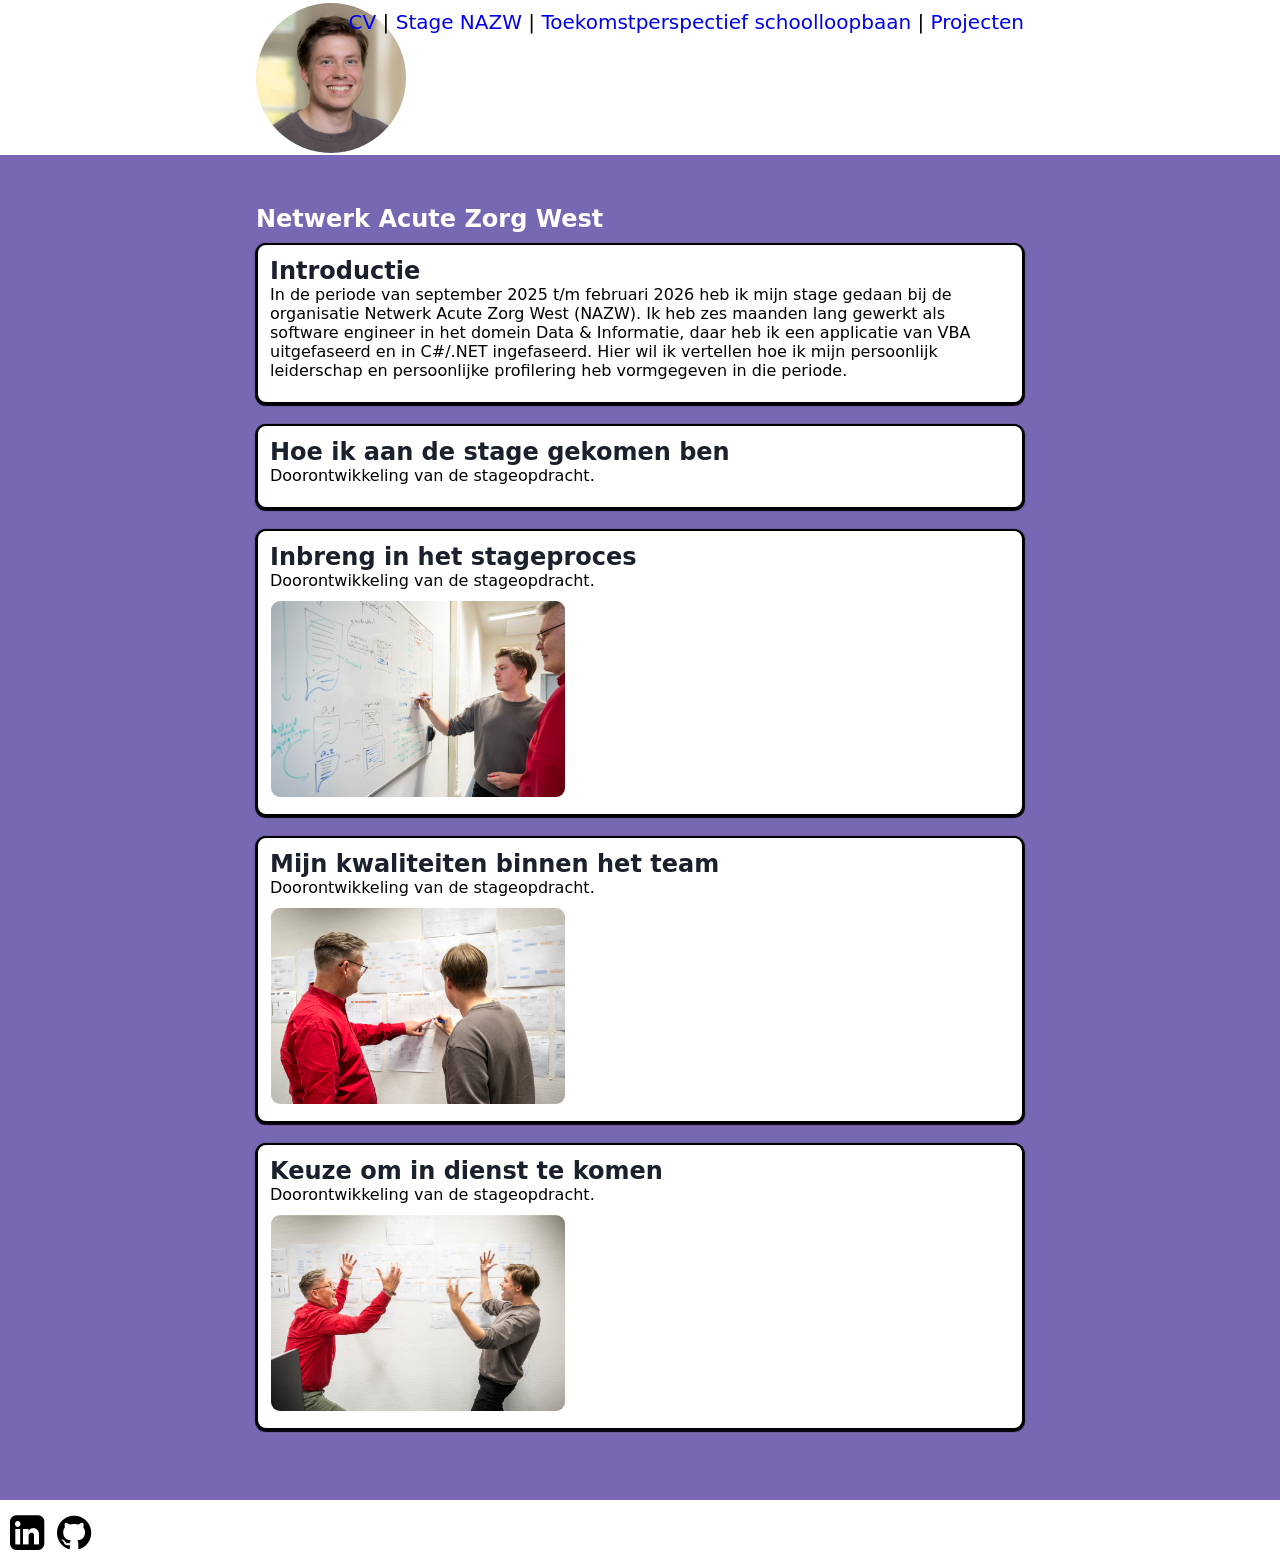
==== nazw.html @ 036f4b22 "tekst voor projecten en afbeelding in nazw" ====
<!DOCTYPE html>
<html lang="en">
<head>
    <meta charset="UTF-8">
    <meta name="viewport" content="width=device-width, initial-scale=1.0">
    <title>Stage NAZW Luuk</title>
    <link rel="icon" type="image/x-icon" href="letter.png">
    <link rel="stylesheet" href="nazw.css">
    <link rel="stylesheet" href="style.css">
    <link rel="stylesheet" href="https://cdnjs.cloudflare.com/ajax/libs/font-awesome/4.7.0/css/font-awesome.min.css">
</head>
<body>
    <div class="personalia">
        <div class="img-wrapper">
            <img src="img/luuk.jpg" alt="Lucas" class="photo">
        </div>

        <nav id="nav-bar" class="nav-link">
            <a href="index.html">CV</a> |
            <a href="nazw.html">Stage NAZW</a> |
            <a href="schoolloopbaan.html">Toekomstperspectief schoolloopbaan</a> |
            <a href="projecten.html">Projecten</a>
        </nav>
    </div>

    <div class="cv-list">
        <h2 class="page">Netwerk Acute Zorg West</h2>
            <div class="cv-item">
                <div class="company-details">
                    <h3>Introductie</h3>
                </div>
                <p>In de periode van september 2025 t/m februari 2026 heb ik mijn 
                    stage gedaan bij de organisatie Netwerk Acute Zorg West (NAZW). 
                    Ik heb zes maanden lang gewerkt als software engineer in het 
                    domein Data & Informatie, daar heb ik een applicatie van VBA uitgefaseerd 
                    en in C#/.NET ingefaseerd.  Hier wil ik vertellen hoe ik mijn 
                    persoonlijk leiderschap en persoonlijke profilering heb vormgegeven 
                    in die periode.</p>
            </div>

            <div class="cv-item">
                <div class="company-details">
                    <h3>Hoe ik aan de stage gekomen ben</h3>
                </div>
                <p>Doorontwikkeling van de stageopdracht.</p>
            </div>
            
            
            <div class="cv-item">
                <div class="company-details">
                    <h3>Inbreng in het stageproces</h3>
                </div>
                <p>Doorontwikkeling van de stageopdracht.</p>
                <img src="img/nazw/Kantoorsituaties-1480.jpg" class="photo-nazw">
            </div>
            
            <div class="cv-item">
                <div class="company-details">
                    <h3>Mijn kwaliteiten binnen het team</h3>
                </div>
                <p>Doorontwikkeling van de stageopdracht.</p>
                <img src="img/nazw/Kantoorsituaties-1436.jpg" class="photo-nazw">
            </div>
            
            <div class="cv-item">
                <div class="company-details">
                    <h3>Keuze om in dienst te komen</h3>
                </div>
                <p>Doorontwikkeling van de stageopdracht.</p>
                <img src="img/nazw/Deleted footage.png" class="photo-nazw">
            </div>

        </div>
    </div>

        <div class="contact">
            <a href="https://www.linkedin.com/in/lucas-loontjens/" target="_blank"><i class="fa fa-linkedin-square" aria-hidden="true"></i></a>    
            <a href="https://github.com/Luuncas" target="_blank"><i class="fa fa-github" aria-hidden="true"></i></a>
        </div>
    </div>
</body>
</html>
---- nazw.css ----
body {
    font-family: system-ui;
    background-size: cover;
    background-position: center top;   
    display: flex; 
    flex-direction: column; 
    min-height: 100vh;
    background-color: #7867b2;
}

p {
    padding-bottom: 10px;
}
---- style.css ----
* {
    padding: 0;
    margin: 0;
    box-sizing: border-box;
}

/* body {
    font-family: system-ui;
    background: url("cool-background.png");
    background-size: cover;
    background-position: center top;   
    display: flex; 
    flex-direction: column; 
    min-height: 100vh;
} */

.personalia {
    background-color: #fff;
    height: 155px;
    display: flex;
    align-items: center;
    position: relative;
    margin-bottom: 50px;
    padding: 0px;
}

.name {
    padding-bottom: 20px;
}

h2 {
    padding-bottom: 10px;
}

.photo {
    width: 100px;
    height: 100px;
    object-fit: contain;
    border-radius: 10px;
}

.cv-list {
    position: relative;
    right: 0;
    padding: 0 20% 0 20%;
}

.img-wrapper {
  width: 150px;
  height: 150px;
  overflow: hidden;
  border-radius: 50%;
  position: absolute;
  left: 20%;
}

.img-wrapper img {
    width: 100%;
    height: 160%;
    object-fit: cover;
    top: -5px;
    position: absolute;
}

.cv-item {
    padding: 12px;
    background-color: #fff;
    margin-bottom: 20px;
    border-radius: 10px;
    border: solid #000 2px;
    box-shadow: 0px 1px 1px 1px #000;
}

.cv-header {
    display: flex;
    justify-content: space-between;
    align-items: flex-start;
    flex-wrap: wrap;
    margin-bottom: 10px;
    gap: 1rem;
}

.company-info {
    display: flex;
    align-items: center;
    gap: 1rem;
    overflow: auto;
}

.company-details h3 {
    margin: 0;
    color: #1a202c;
    font-size: 1.5rem;
    font-weight: 600;
}

.company-details h4 {
    margin: 0.25rem 0;
    color: #4a5568;
    font-size: 1.1rem;
    font-weight: 500;
}

.cv-right {
    text-align: right;
    display: flex;
    flex-direction: column;
    gap: 0.5rem;
}

.cv-date {
    color: #4a5568;
    font-size: 0.9rem;
    font-weight: 500;
}

.cv-type {
    background-color: #b4e5ff;
    padding: 0.25rem 0.75rem;
    border-radius: 20px;
    font-size: 0.8rem;
    font-weight: 600;
    text-transform: uppercase;
    letter-spacing: 0.5px;
    text-align: center;
}

.page {
    color: #fff;
}

ul {
    list-style-type: none;
    margin: 0;
    padding: 0;
    overflow: hidden;
    padding-top: 10px;
}

li {
    text-align: center;
    width: 120px;
    float: left;
    margin-right: 5px;
    background-color: #b4e5ff;
    margin-top: 5px;
    border-radius: 40px;
    font-size: small;
}

.contact {
    background-color: #fff;
    margin-top: 50px;
    padding: 10px;
    font-size: 40px;
    flex: 1;
}

.contact a:link, .contact a:visited {
    color: #000;
}

.contact a:hover {
    color: #4b4b4b;
}

.nav-link {
  font-size: 20px;
  padding-top: 10px;
  padding-right: 20%;
  text-decoration: none;
  display: flex;
  justify-content: end;
  display: inline;
}

.nav-link a{
    text-decoration: none;
}

.nav-link a:hover {
    color: #01d0fe;
}

#nav-bar {
  position: absolute;
  top: 0;
  right: 0;
}

.photo-nazw{
    width: 40%;
    object-fit: fill;
    border-radius: 10px;
    border: 1px solid white;
}
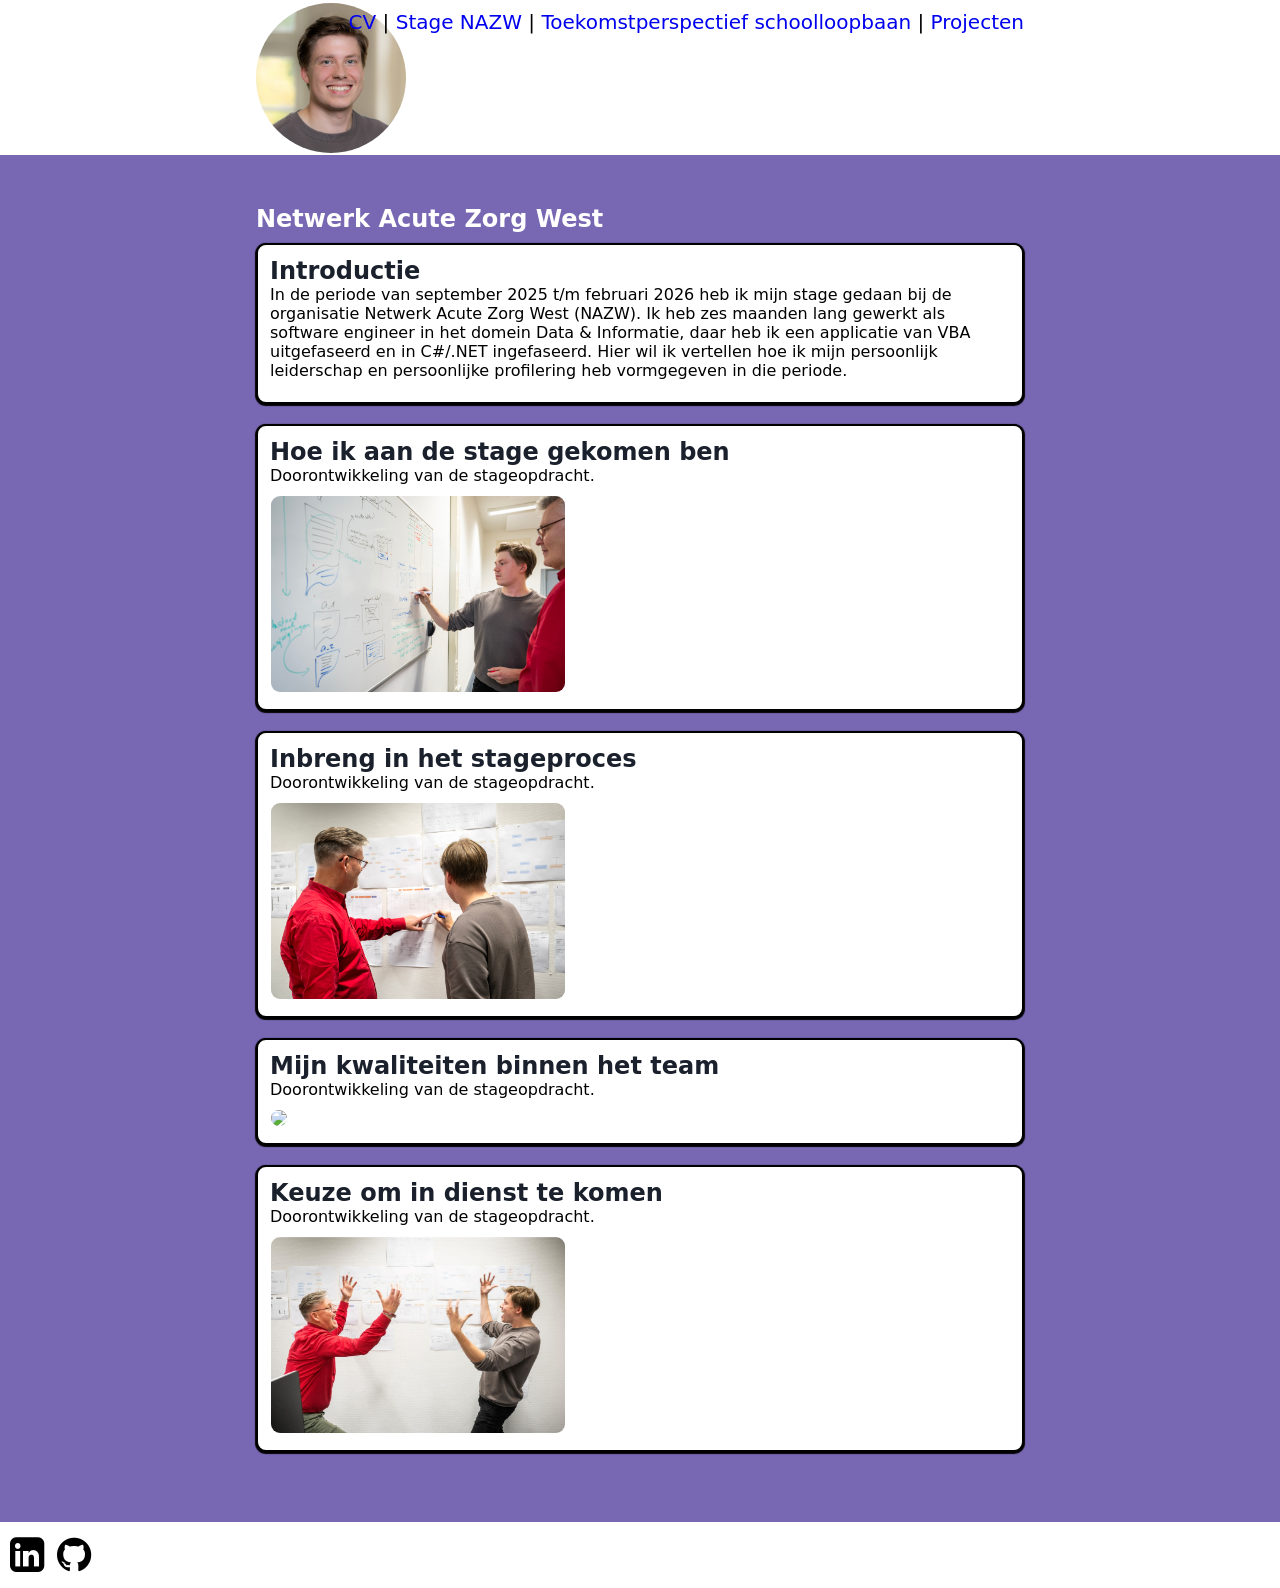
==== commit b6b5c93e: "Changed NAZW pictures" ====
--- a/nazw.html
+++ b/nazw.html
@@ -43,6 +43,7 @@
                     <h3>Hoe ik aan de stage gekomen ben</h3>
                 </div>
                 <p>Doorontwikkeling van de stageopdracht.</p>
+                <img src="img/nazw/Kantoorsituaties-1480.jpg" class="photo-nazw">
             </div>
             
             
@@ -51,7 +52,7 @@
                     <h3>Inbreng in het stageproces</h3>
                 </div>
                 <p>Doorontwikkeling van de stageopdracht.</p>
-                <img src="img/nazw/Kantoorsituaties-1480.jpg" class="photo-nazw">
+                <img src="img/nazw/Kantoorsituaties-1436.jpg" class="photo-nazw">
             </div>
             
             <div class="cv-item">
@@ -59,7 +60,7 @@
                     <h3>Mijn kwaliteiten binnen het team</h3>
                 </div>
                 <p>Doorontwikkeling van de stageopdracht.</p>
-                <img src="img/nazw/Kantoorsituaties-1436.jpg" class="photo-nazw">
+                <img src="img/nazw/kleurenprofiel.jpg" class="photo-nazw">
             </div>
             
             <div class="cv-item">
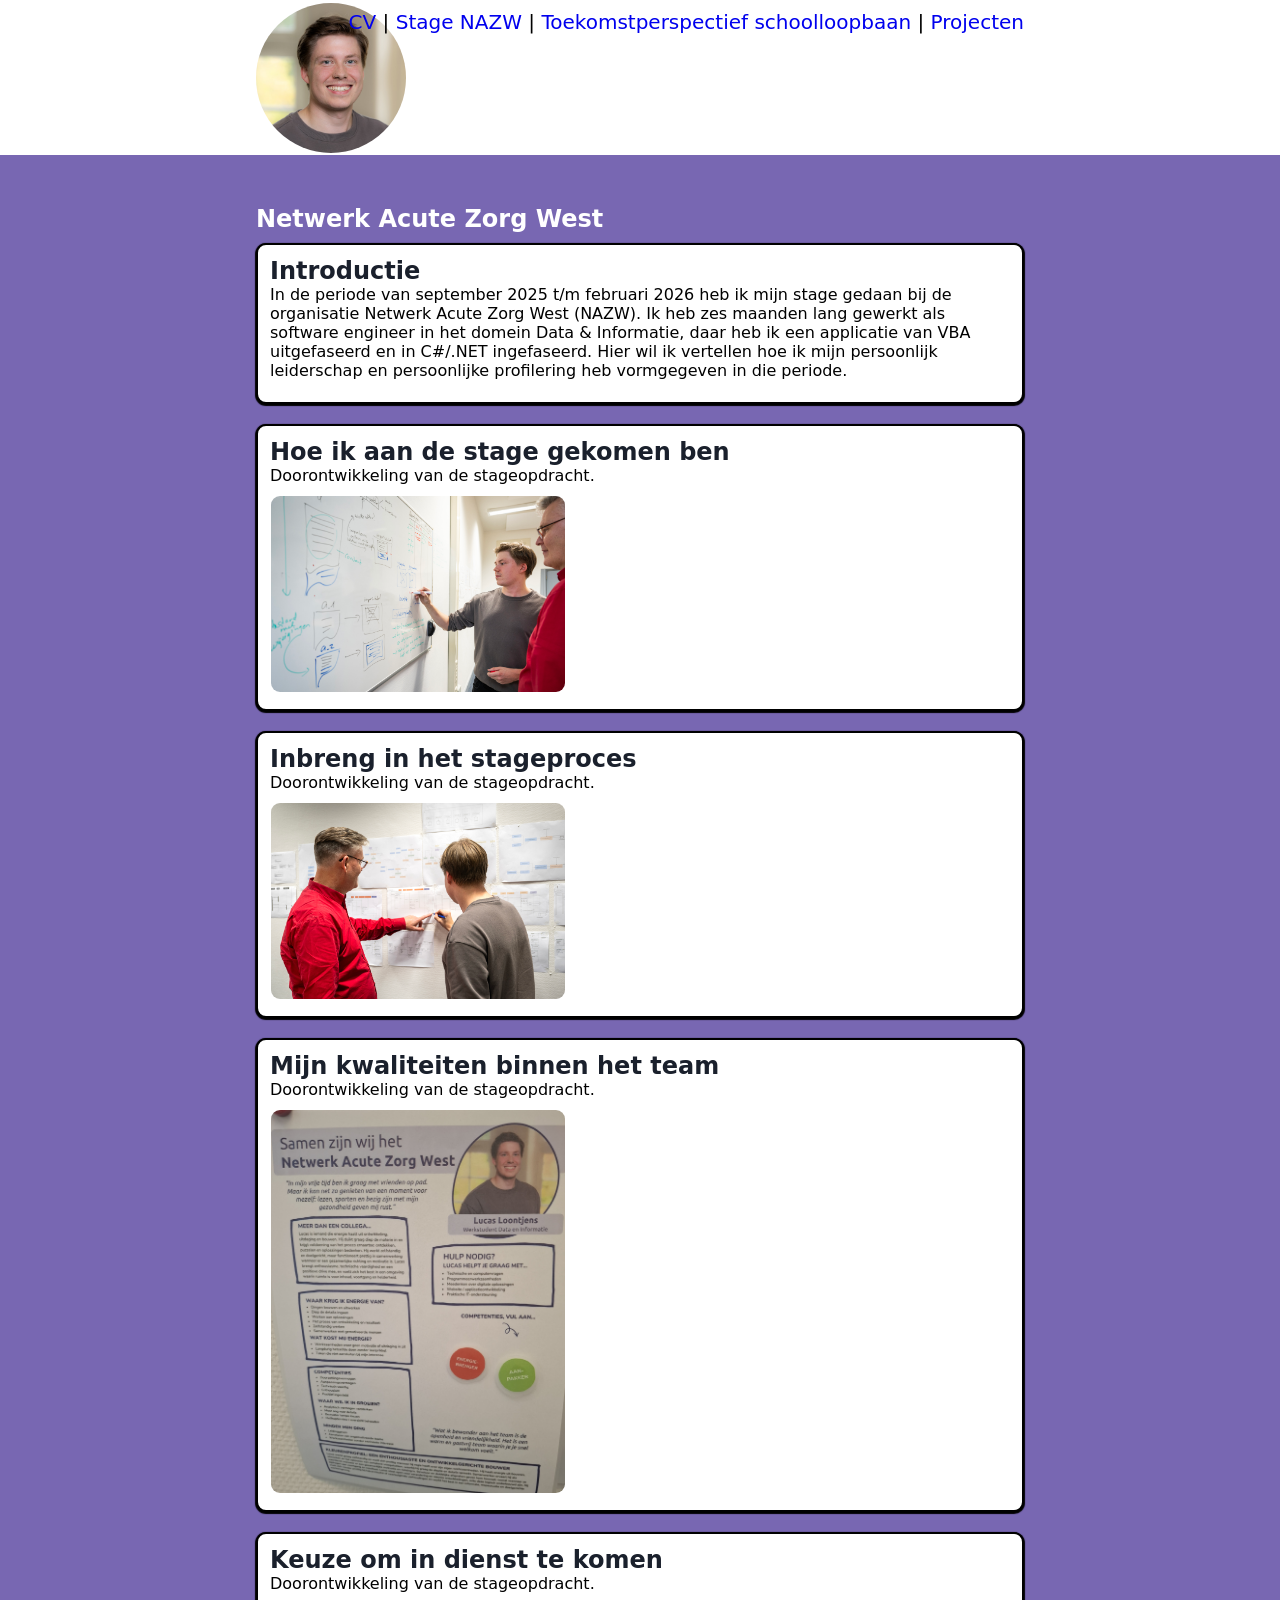
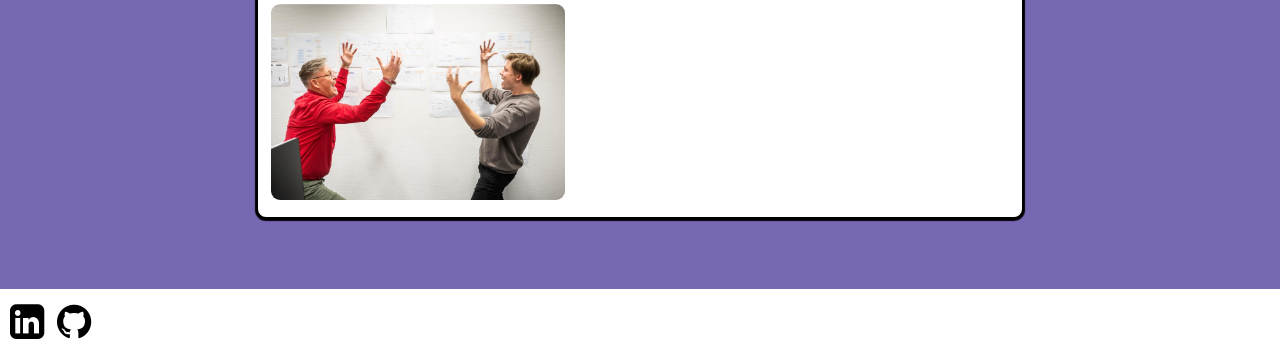
==== commit 754d84ef: "changed img" ====
--- a/nazw.html
+++ b/nazw.html
@@ -60,7 +60,7 @@
                     <h3>Mijn kwaliteiten binnen het team</h3>
                 </div>
                 <p>Doorontwikkeling van de stageopdracht.</p>
-                <img src="img/nazw/kleurenprofiel.jpg" class="photo-nazw">
+                <img src="img/nazw/Kleurenprofiel.jpg" class="photo-nazw">
             </div>
             
             <div class="cv-item">
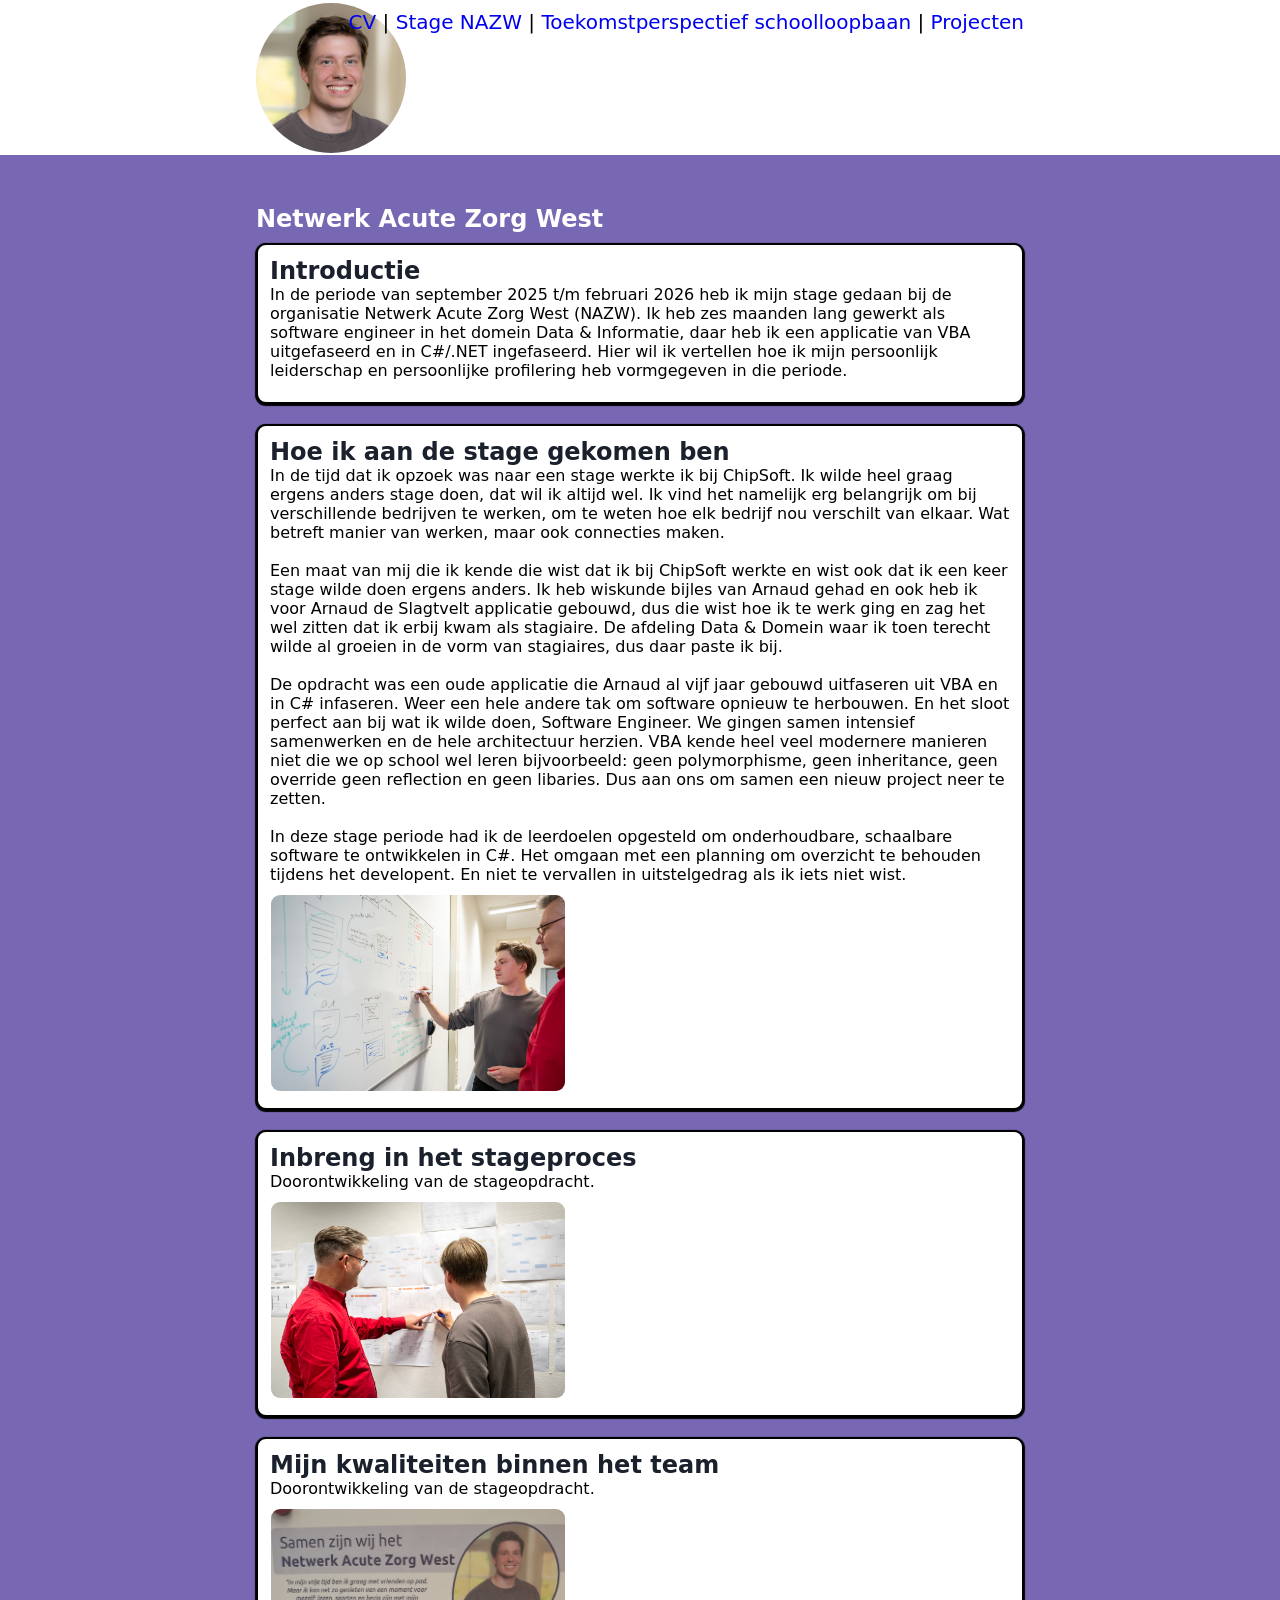
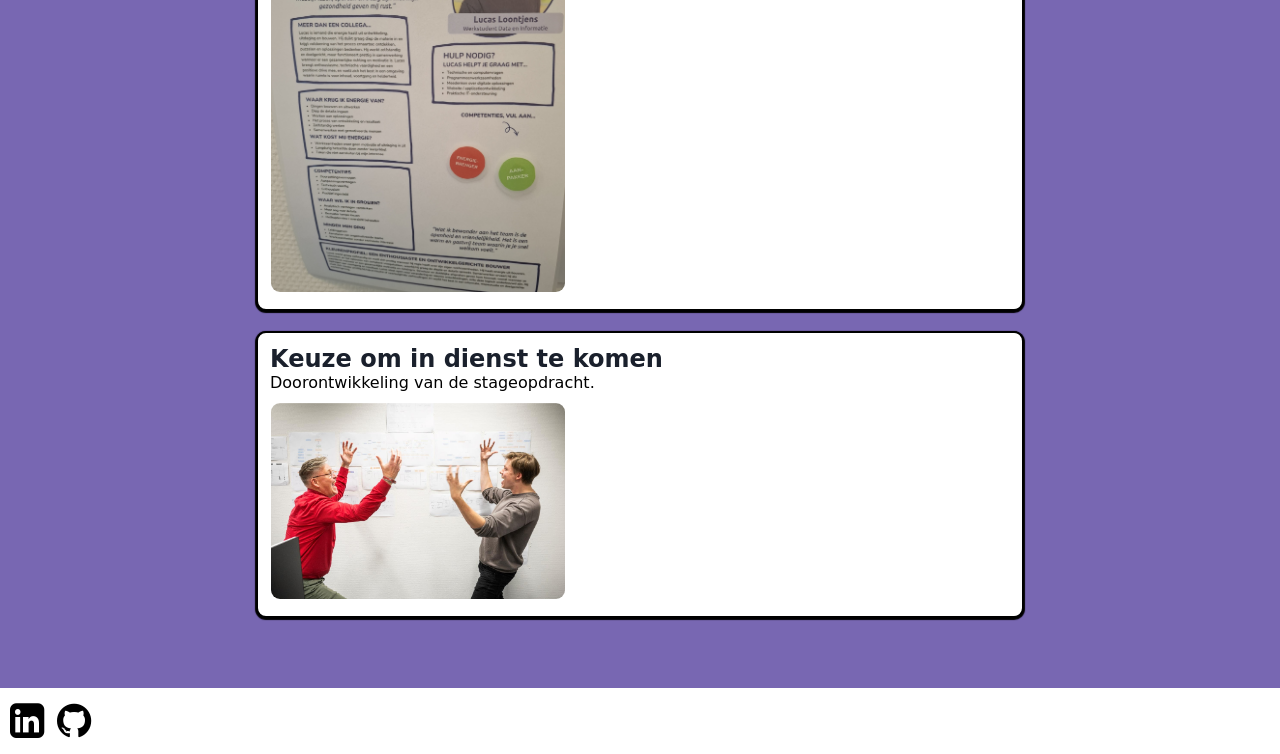
==== commit ce94fd67: "Hoe ik aan de stage gekomen ben." ====
--- a/nazw.html
+++ b/nazw.html
@@ -42,7 +42,29 @@
                 <div class="company-details">
                     <h3>Hoe ik aan de stage gekomen ben</h3>
                 </div>
-                <p>Doorontwikkeling van de stageopdracht.</p>
+                <p>
+                    In de tijd dat ik opzoek was naar een stage werkte ik bij ChipSoft. Ik wilde
+                    heel graag ergens anders stage doen, dat wil ik altijd wel. Ik vind het namelijk
+                    erg belangrijk om bij verschillende bedrijven te werken, om te weten hoe elk bedrijf nou
+                    verschilt van elkaar. Wat betreft manier van werken, maar ook connecties maken. 
+                    </br></br>
+                    Een maat van mij
+                    die ik kende die wist dat ik bij ChipSoft werkte en wist ook dat ik een keer stage wilde doen ergens anders.
+                    Ik heb wiskunde bijles van Arnaud gehad en ook heb ik voor Arnaud de Slagtvelt applicatie gebouwd, dus die 
+                    wist hoe ik te werk ging en zag het wel zitten dat ik erbij kwam als stagiaire.
+                    De afdeling Data & Domein waar ik toen terecht wilde al groeien in de vorm van stagiaires, dus daar paste ik 
+                    bij.
+                    </br></br>
+                    De opdracht was een oude applicatie die Arnaud al vijf jaar gebouwd uitfaseren uit VBA en in C# infaseren.
+                    Weer een hele andere tak om software opnieuw te herbouwen. En het sloot perfect aan bij wat ik wilde doen,
+                    Software Engineer. We gingen samen intensief samenwerken en de hele architectuur herzien. VBA kende heel
+                    veel modernere manieren niet die we op school wel leren bijvoorbeeld: geen polymorphisme, geen inheritance, geen override
+                    geen reflection en geen libaries. Dus aan ons om samen een nieuw project neer te zetten. 
+                    </br></br>
+                    In deze stage periode had ik de leerdoelen opgesteld om onderhoudbare, schaalbare software te ontwikkelen in C#.
+                    Het omgaan met een planning om overzicht te behouden tijdens het developent.
+                    En niet te vervallen in uitstelgedrag als ik iets niet wist.
+                </p>
                 <img src="img/nazw/Kantoorsituaties-1480.jpg" class="photo-nazw">
             </div>
             
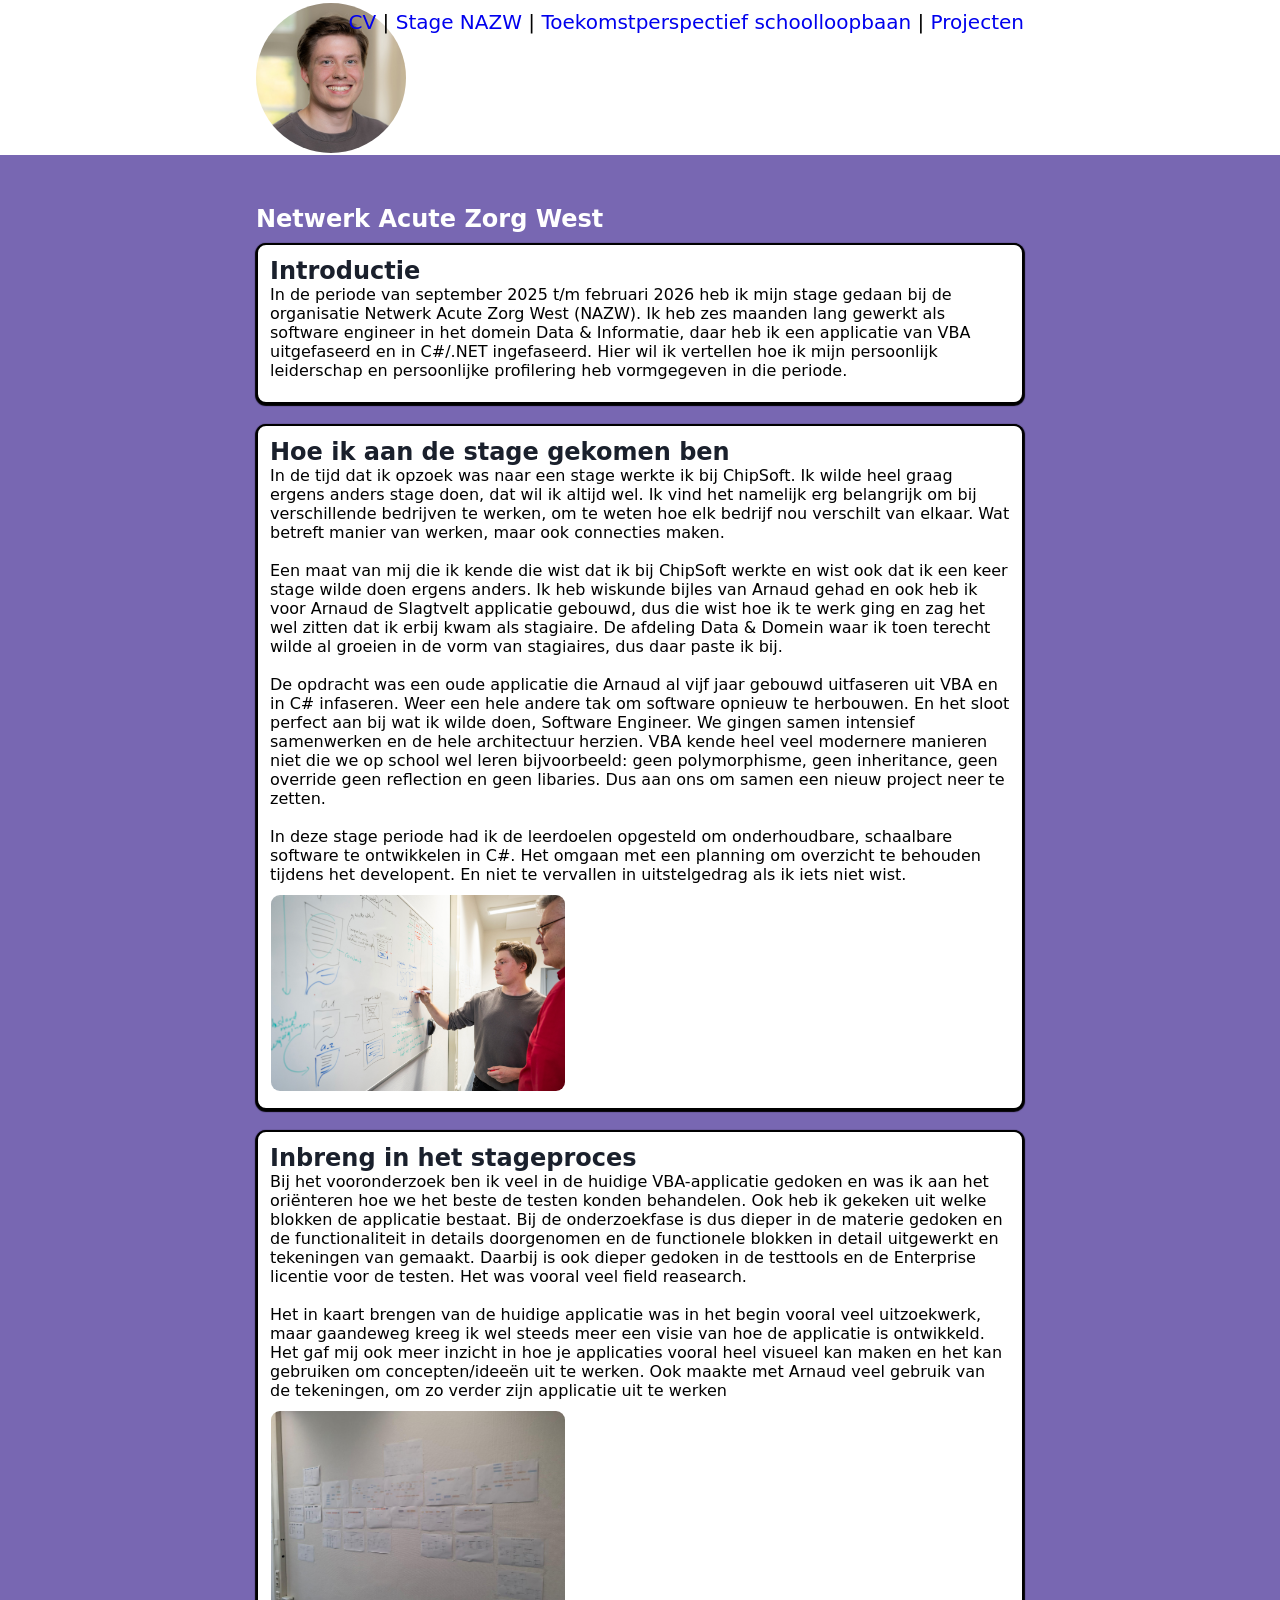
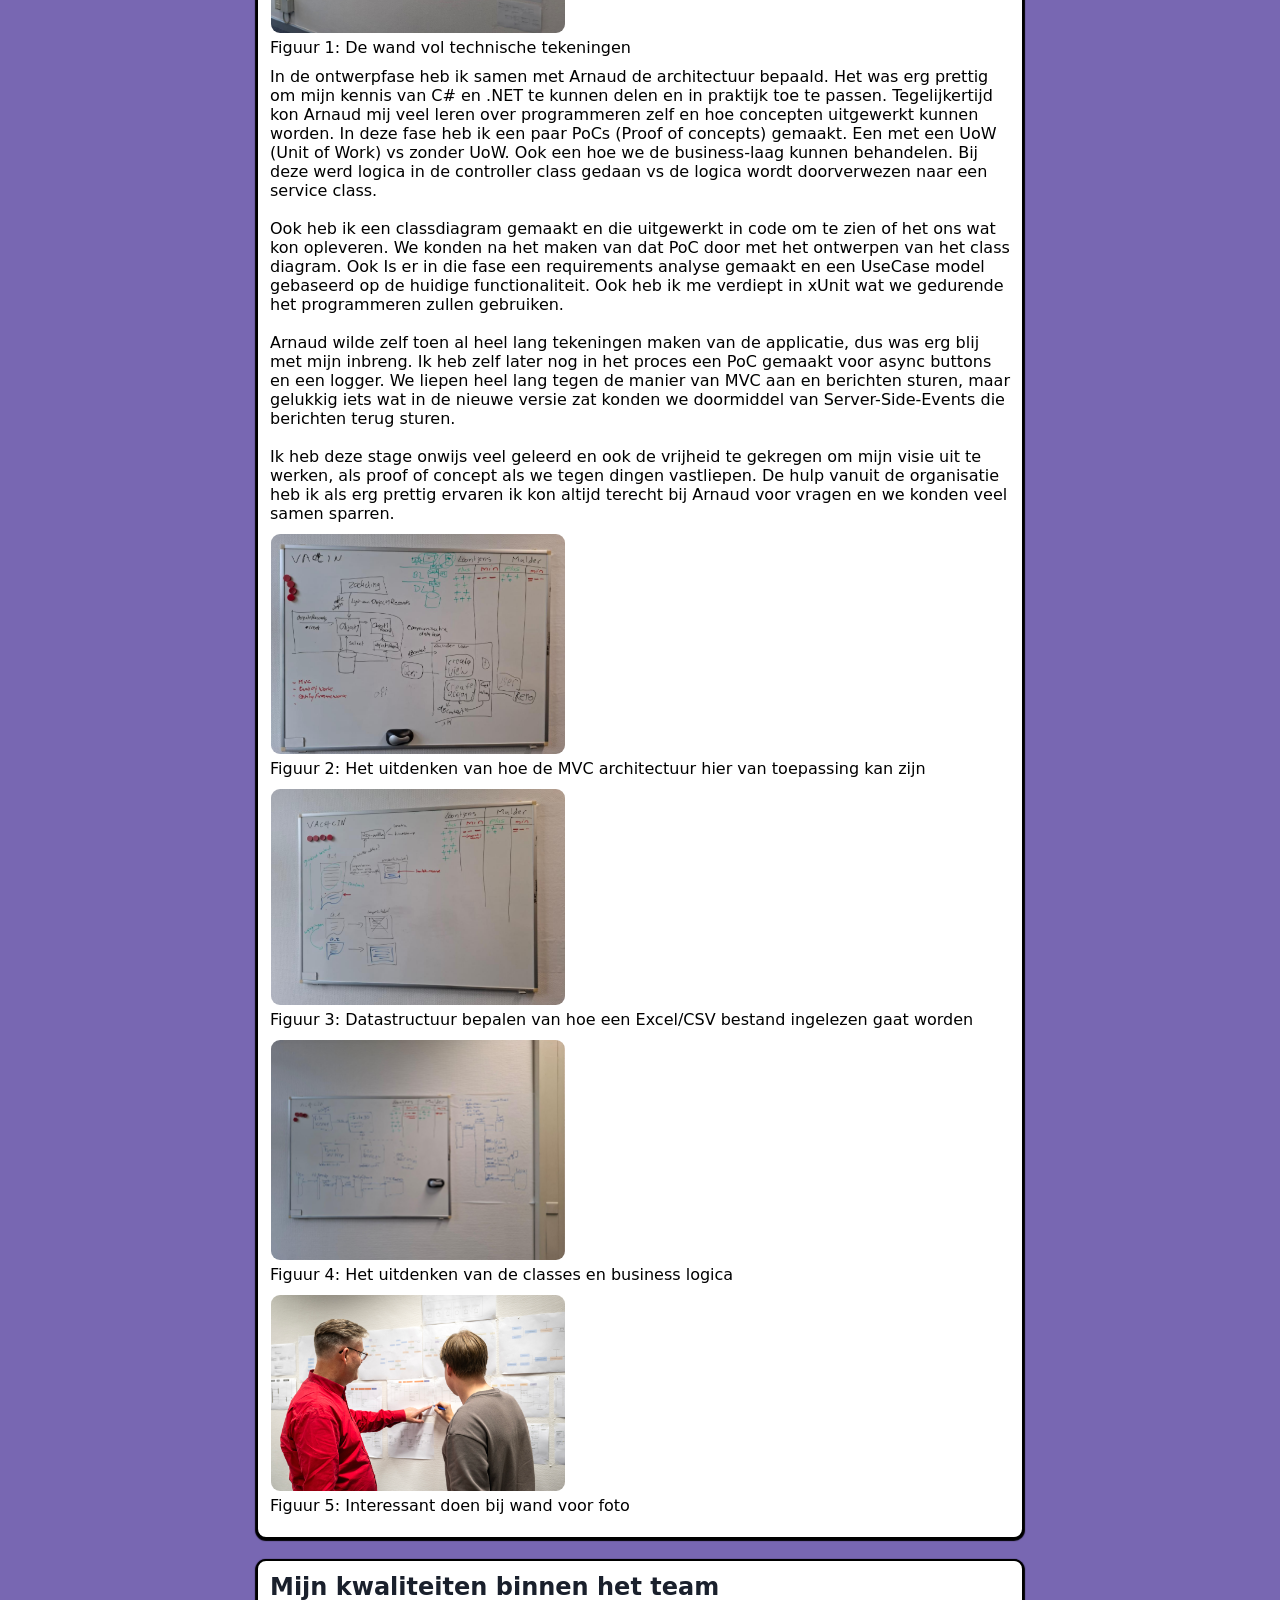
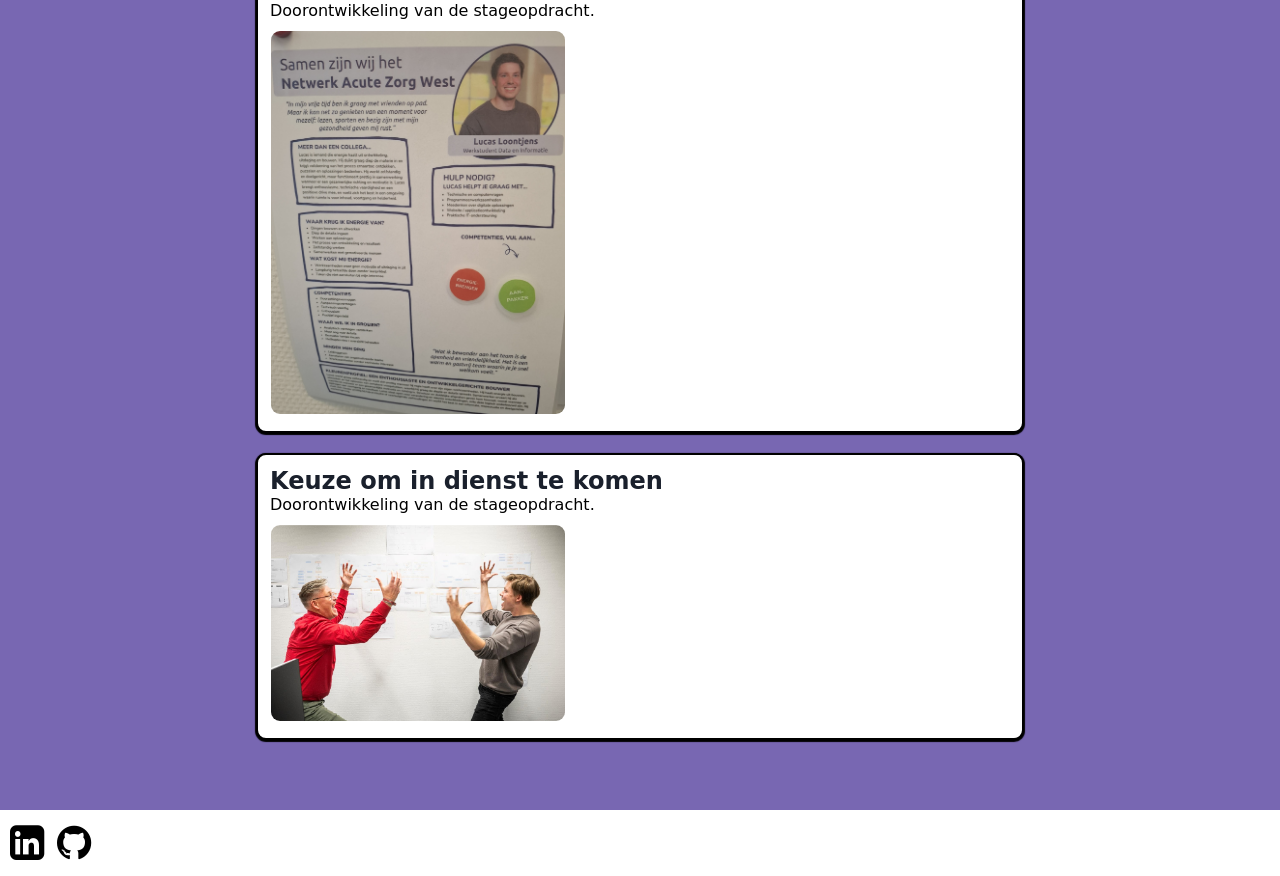
==== commit 652cdd42: "Inbreng in het stageproces" ====
--- a/nazw.html
+++ b/nazw.html
@@ -73,8 +73,59 @@
                 <div class="company-details">
                     <h3>Inbreng in het stageproces</h3>
                 </div>
-                <p>Doorontwikkeling van de stageopdracht.</p>
+                <p>
+                Bij het vooronderzoek ben ik veel in de huidige VBA-applicatie gedoken en was ik aan
+                het oriënteren hoe we het beste de testen konden behandelen. Ook heb ik gekeken uit
+                welke blokken de applicatie bestaat. Bij de onderzoekfase is dus dieper in de materie
+                gedoken en de functionaliteit in details doorgenomen en de functionele blokken in
+                detail uitgewerkt en tekeningen van gemaakt. Daarbij is ook dieper gedoken in de
+                testtools en de Enterprise licentie voor de testen. Het was vooral veel field reasearch.
+                </br></br>
+                Het in kaart brengen van de huidige applicatie was in het begin vooral veel uitzoekwerk,
+                maar gaandeweg kreeg ik wel steeds meer een visie van hoe de applicatie is ontwikkeld.
+                Het gaf mij ook meer inzicht in hoe je applicaties vooral heel visueel kan maken en het
+                kan gebruiken om concepten/ideeën uit te werken. Ook maakte met Arnaud veel
+                gebruik van de tekeningen, om zo verder zijn applicatie uit te werken
+                </p>
+                <img src="img/nazw/bord/wand.png" class="photo-nazw">
+                <p>Figuur 1: De wand vol technische tekeningen</p>
+                <p>
+                In de ontwerpfase heb ik samen met Arnaud de architectuur bepaald. Het was
+                erg prettig om mijn kennis van C# en .NET te kunnen delen en in praktijk toe te passen.
+                Tegelijkertijd kon Arnaud mij veel leren over programmeren zelf en hoe
+                concepten uitgewerkt kunnen worden. In deze fase heb ik een paar PoCs (Proof of concepts) gemaakt. Een
+                met een UoW (Unit of Work) vs zonder UoW. Ook een hoe we de business-laag kunnen behandelen. Bij
+                deze werd logica in de controller class gedaan vs de logica wordt doorverwezen naar
+                een service class.
+                </br></br>
+                Ook heb ik een classdiagram gemaakt en die uitgewerkt in code om te zien of het ons
+                wat kon opleveren. We konden na het maken van dat PoC door met het ontwerpen van
+                het class diagram. Ook Is er in die fase een requirements analyse gemaakt en een
+                UseCase model gebaseerd op de huidige functionaliteit. Ook heb ik me verdiept in xUnit
+                wat we gedurende het programmeren zullen gebruiken.
+                </br></br>
+                Arnaud wilde zelf toen al heel lang tekeningen maken van de applicatie,
+                dus was erg blij met mijn inbreng.
+                Ik heb zelf later nog in het proces een PoC gemaakt voor async buttons en een logger.
+                We liepen heel lang tegen de manier van MVC aan en berichten sturen, maar gelukkig 
+                iets wat in de nieuwe versie zat konden we doormiddel van Server-Side-Events die berichten
+                terug sturen.
+                </br></br>
+                Ik heb deze stage onwijs veel geleerd en ook de vrijheid te gekregen om mijn visie uit te werken, 
+                als proof of concept als we tegen dingen vastliepen. De hulp vanuit de organisatie heb ik als erg
+                prettig ervaren ik kon altijd terecht bij Arnaud voor vragen en we konden veel samen sparren.
+                </p>
+                <img src="img/nazw/bord/MVC.png" class="photo-nazw">
+                <p>Figuur 2: Het uitdenken van hoe de MVC architectuur hier van toepassing kan zijn</p>
+
+                <img src="img/nazw/bord/Datastructuur.png" class="photo-nazw">
+                <p>Figuur 3: Datastructuur bepalen van hoe een Excel/CSV bestand ingelezen gaat worden</p>
+
+                <img src="img/nazw/bord/Services en classes.png" class="photo-nazw">
+                <p>Figuur 4: Het uitdenken van de classes en business logica</p>
+
                 <img src="img/nazw/Kantoorsituaties-1436.jpg" class="photo-nazw">
+                <p>Figuur 5: Interessant doen bij wand voor foto</p>
             </div>
             
             <div class="cv-item">
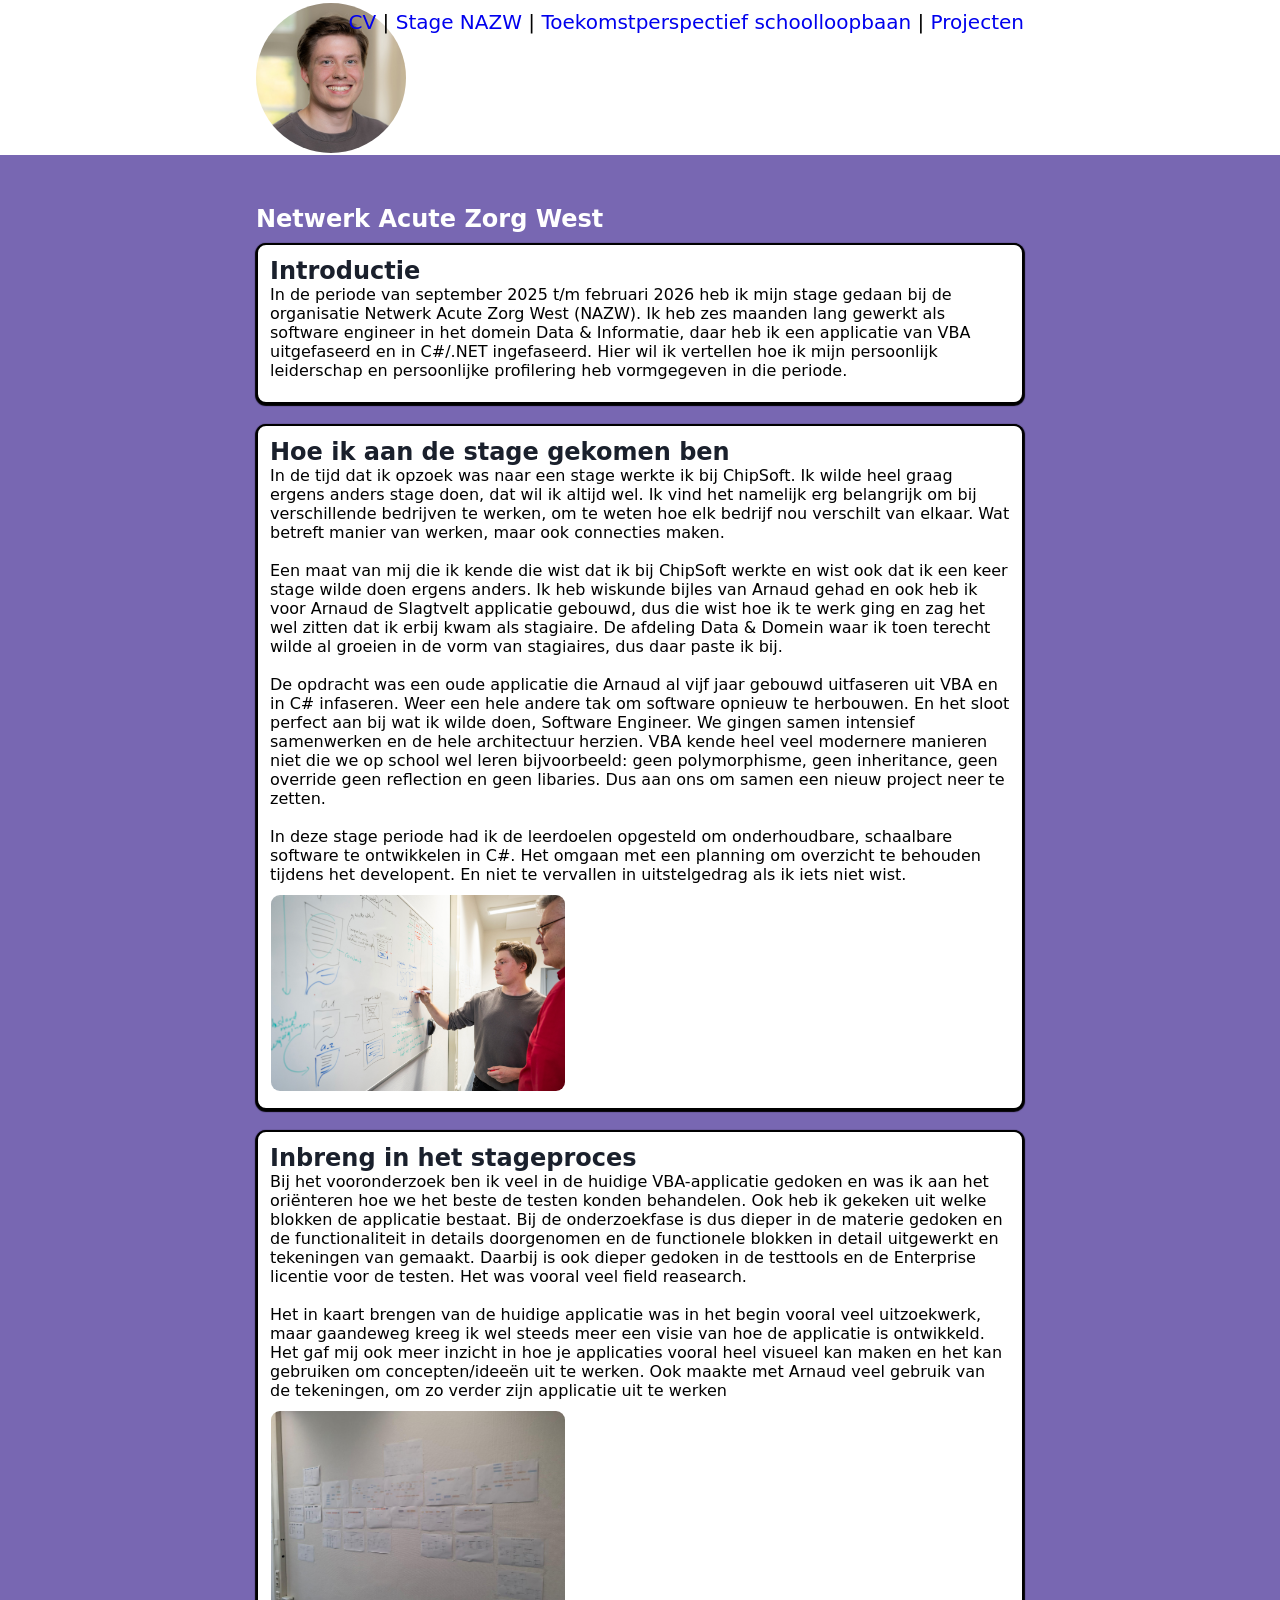
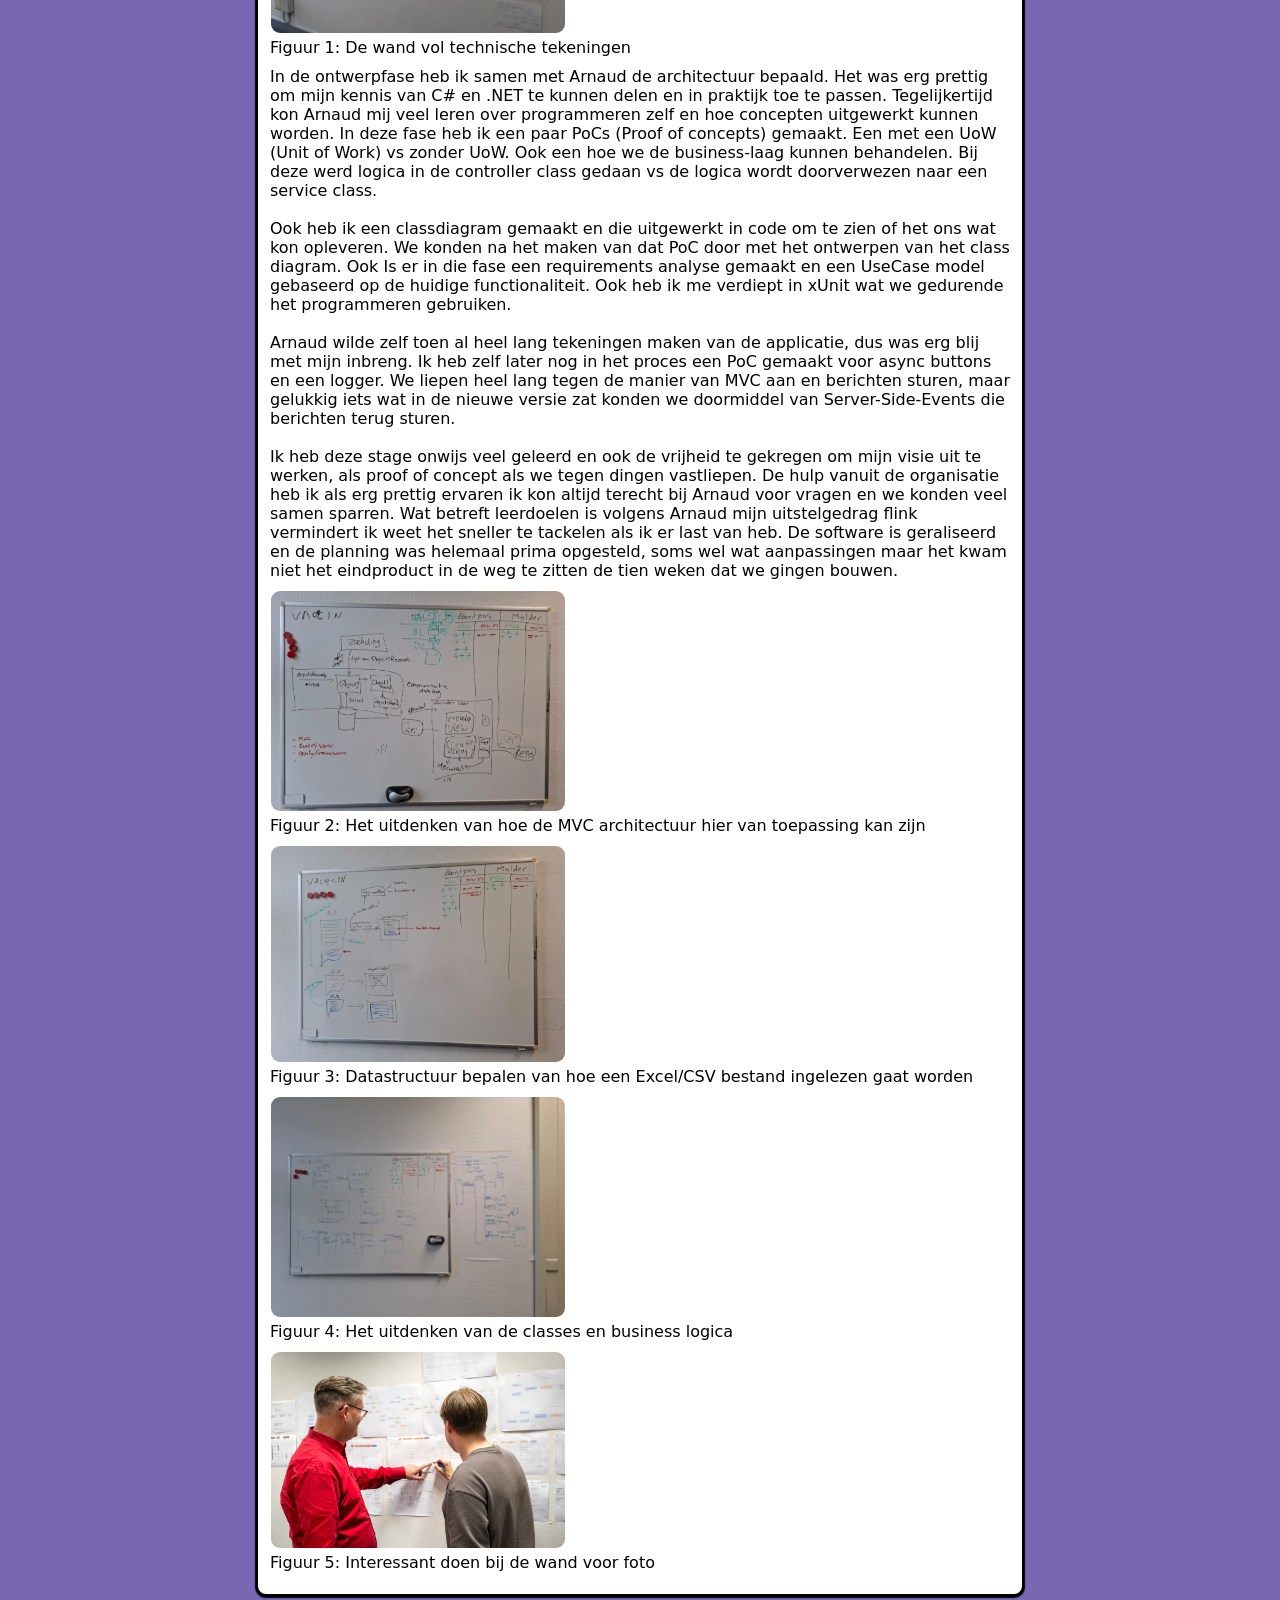
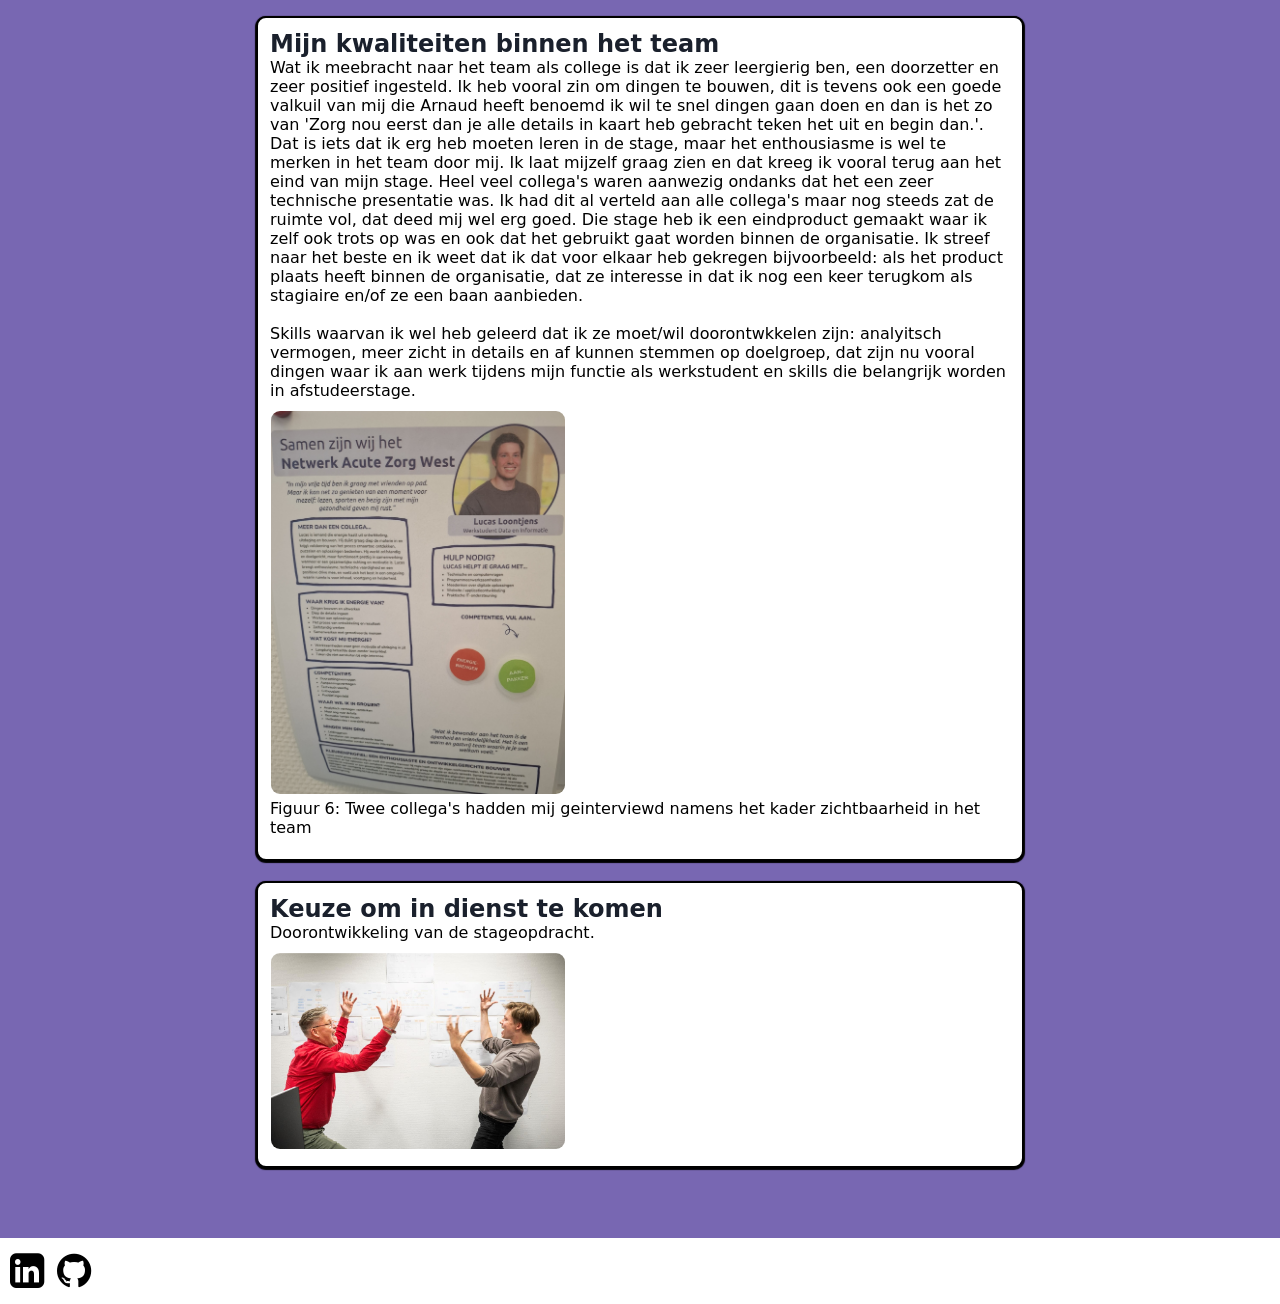
==== commit 372815a8: "Kwaliteiten" ====
--- a/nazw.html
+++ b/nazw.html
@@ -102,7 +102,7 @@
                 wat kon opleveren. We konden na het maken van dat PoC door met het ontwerpen van
                 het class diagram. Ook Is er in die fase een requirements analyse gemaakt en een
                 UseCase model gebaseerd op de huidige functionaliteit. Ook heb ik me verdiept in xUnit
-                wat we gedurende het programmeren zullen gebruiken.
+                wat we gedurende het programmeren gebruiken.
                 </br></br>
                 Arnaud wilde zelf toen al heel lang tekeningen maken van de applicatie,
                 dus was erg blij met mijn inbreng.
@@ -114,6 +114,10 @@
                 Ik heb deze stage onwijs veel geleerd en ook de vrijheid te gekregen om mijn visie uit te werken, 
                 als proof of concept als we tegen dingen vastliepen. De hulp vanuit de organisatie heb ik als erg
                 prettig ervaren ik kon altijd terecht bij Arnaud voor vragen en we konden veel samen sparren.
+                Wat betreft leerdoelen is volgens Arnaud mijn uitstelgedrag flink vermindert ik weet 
+                het sneller te tackelen als ik er last van heb. De software is geraliseerd en de planning 
+                was helemaal prima opgesteld, soms wel wat aanpassingen maar het kwam niet het eindproduct in
+                de weg te zitten de tien weken dat we gingen bouwen.
                 </p>
                 <img src="img/nazw/bord/MVC.png" class="photo-nazw">
                 <p>Figuur 2: Het uitdenken van hoe de MVC architectuur hier van toepassing kan zijn</p>
@@ -125,15 +129,32 @@
                 <p>Figuur 4: Het uitdenken van de classes en business logica</p>
 
                 <img src="img/nazw/Kantoorsituaties-1436.jpg" class="photo-nazw">
-                <p>Figuur 5: Interessant doen bij wand voor foto</p>
+                <p>Figuur 5: Interessant doen bij de wand voor foto</p>
             </div>
             
             <div class="cv-item">
                 <div class="company-details">
                     <h3>Mijn kwaliteiten binnen het team</h3>
                 </div>
-                <p>Doorontwikkeling van de stageopdracht.</p>
+                <p>
+                    Wat ik meebracht naar het team als college is dat ik zeer leergierig ben, een doorzetter en zeer 
+                    positief ingesteld. Ik heb vooral zin om dingen te bouwen, dit is tevens ook een goede valkuil
+                    van mij die Arnaud heeft benoemd ik wil te snel dingen gaan doen en dan is het zo van 'Zorg nou eerst
+                    dan je alle details in kaart heb gebracht teken het uit en begin dan.'. Dat is iets dat ik erg heb 
+                    moeten leren in de stage, maar het enthousiasme is wel te merken in het team door mij. Ik laat mijzelf
+                    graag zien en dat kreeg ik vooral terug aan het eind van mijn stage. Heel veel collega's waren aanwezig
+                    ondanks dat het een zeer technische presentatie was. Ik had dit al verteld aan alle collega's maar nog steeds zat 
+                    de ruimte vol, dat deed mij wel erg goed. Die stage heb ik een eindproduct gemaakt waar ik zelf ook trots op was 
+                    en ook dat het gebruikt gaat worden binnen de organisatie. Ik streef naar het beste en ik weet dat ik dat voor elkaar
+                    heb gekregen bijvoorbeeld: als het product plaats heeft binnen de organisatie, dat ze interesse in dat ik nog een keer 
+                    terugkom als stagiaire en/of ze een baan aanbieden.
+                    </br></br>
+                    Skills waarvan ik wel heb geleerd dat ik ze moet/wil doorontwkkelen zijn: analyitsch vermogen, meer zicht in details en
+                    af kunnen stemmen op doelgroep, dat zijn nu vooral dingen waar ik aan werk tijdens mijn functie als werkstudent
+                    en skills die belangrijk worden in afstudeerstage.
+                </p>
                 <img src="img/nazw/Kleurenprofiel.jpg" class="photo-nazw">
+                <p>Figuur 6: Twee collega's hadden mij geinterviewd namens het kader zichtbaarheid in het team</p>
             </div>
             
             <div class="cv-item">
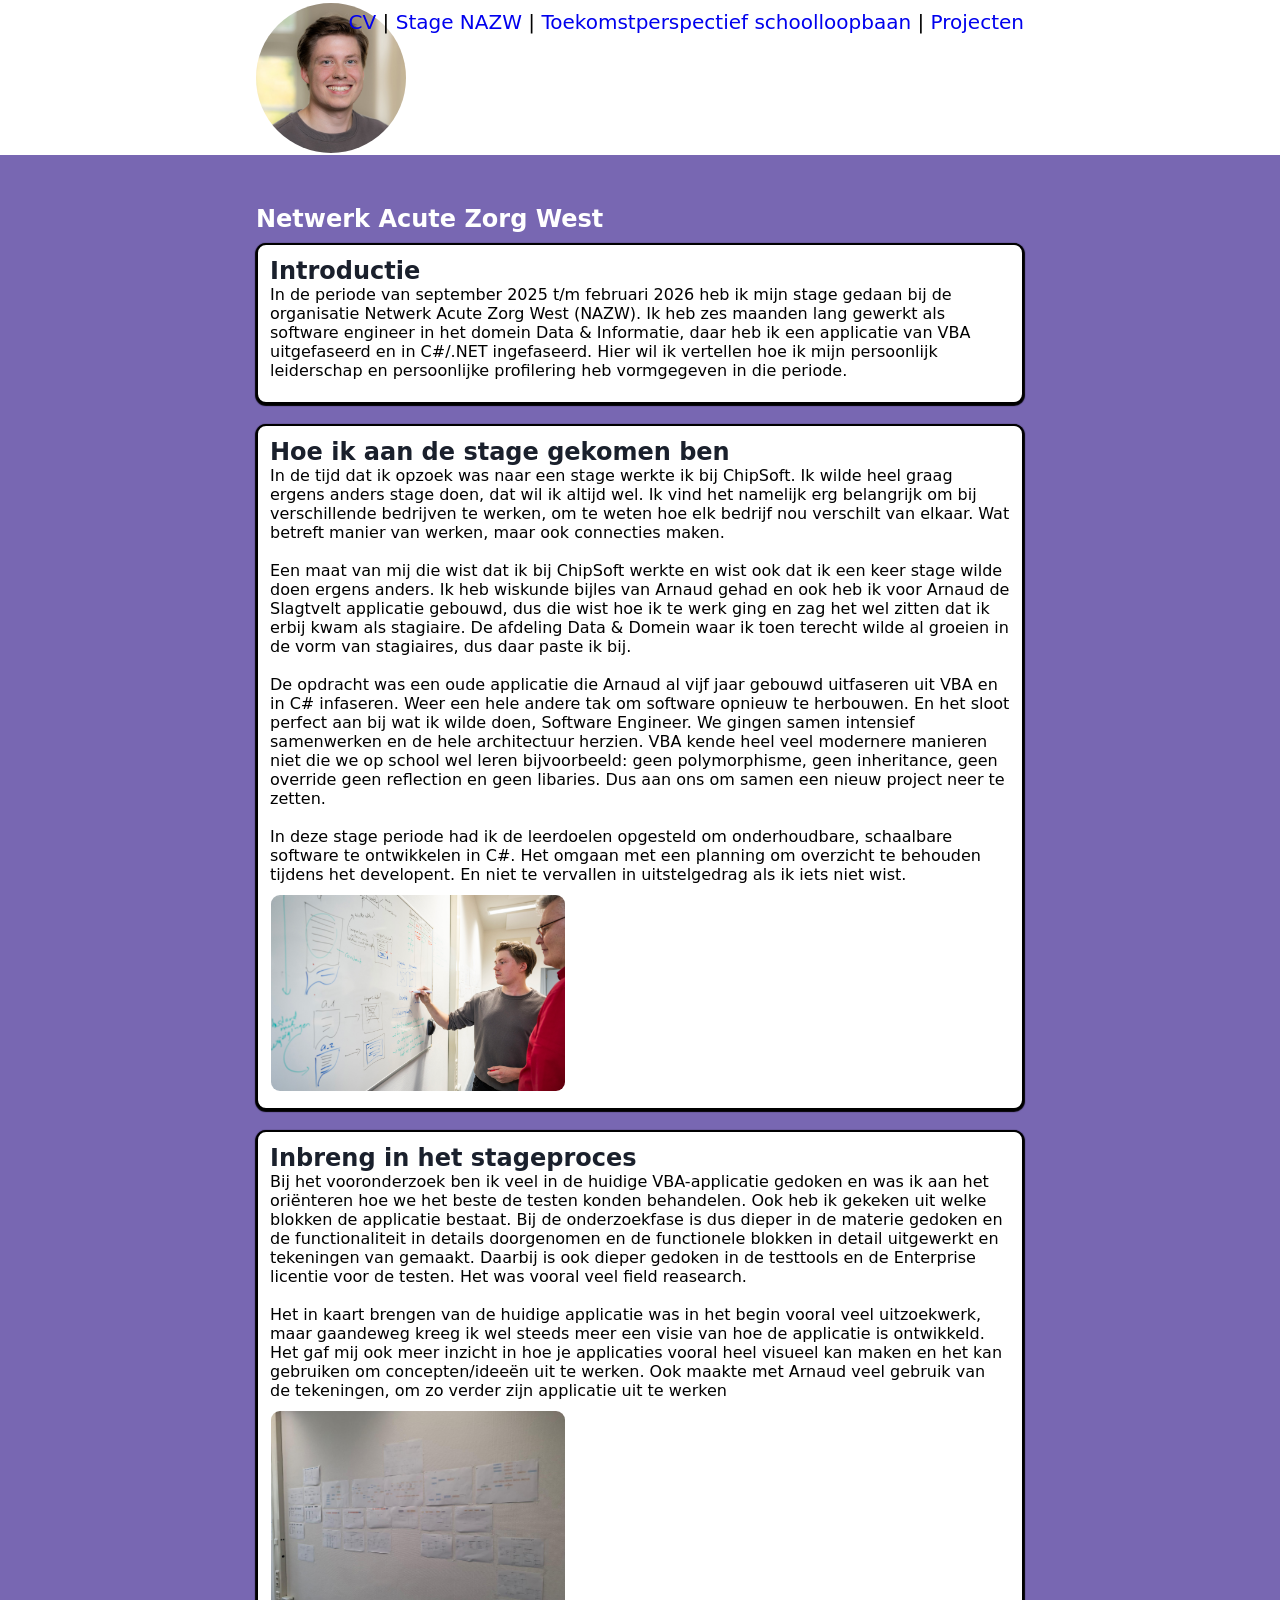
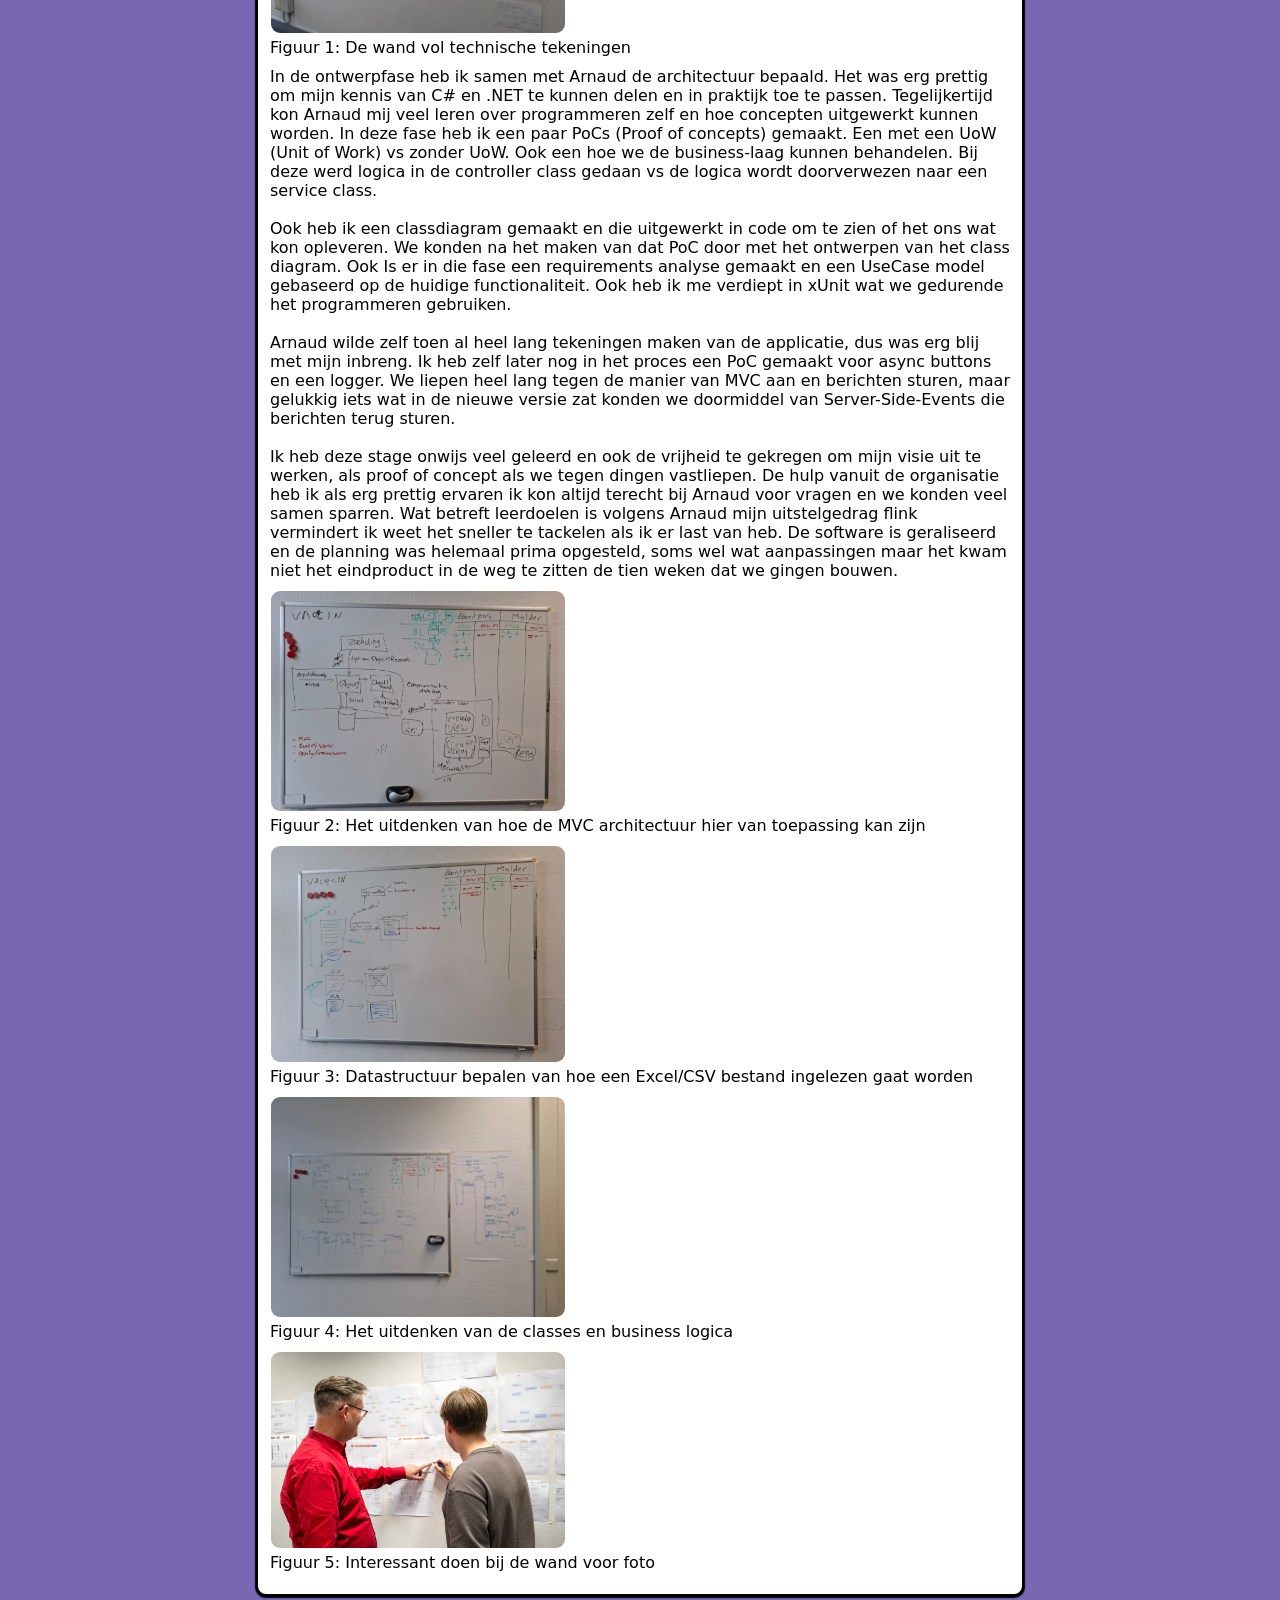
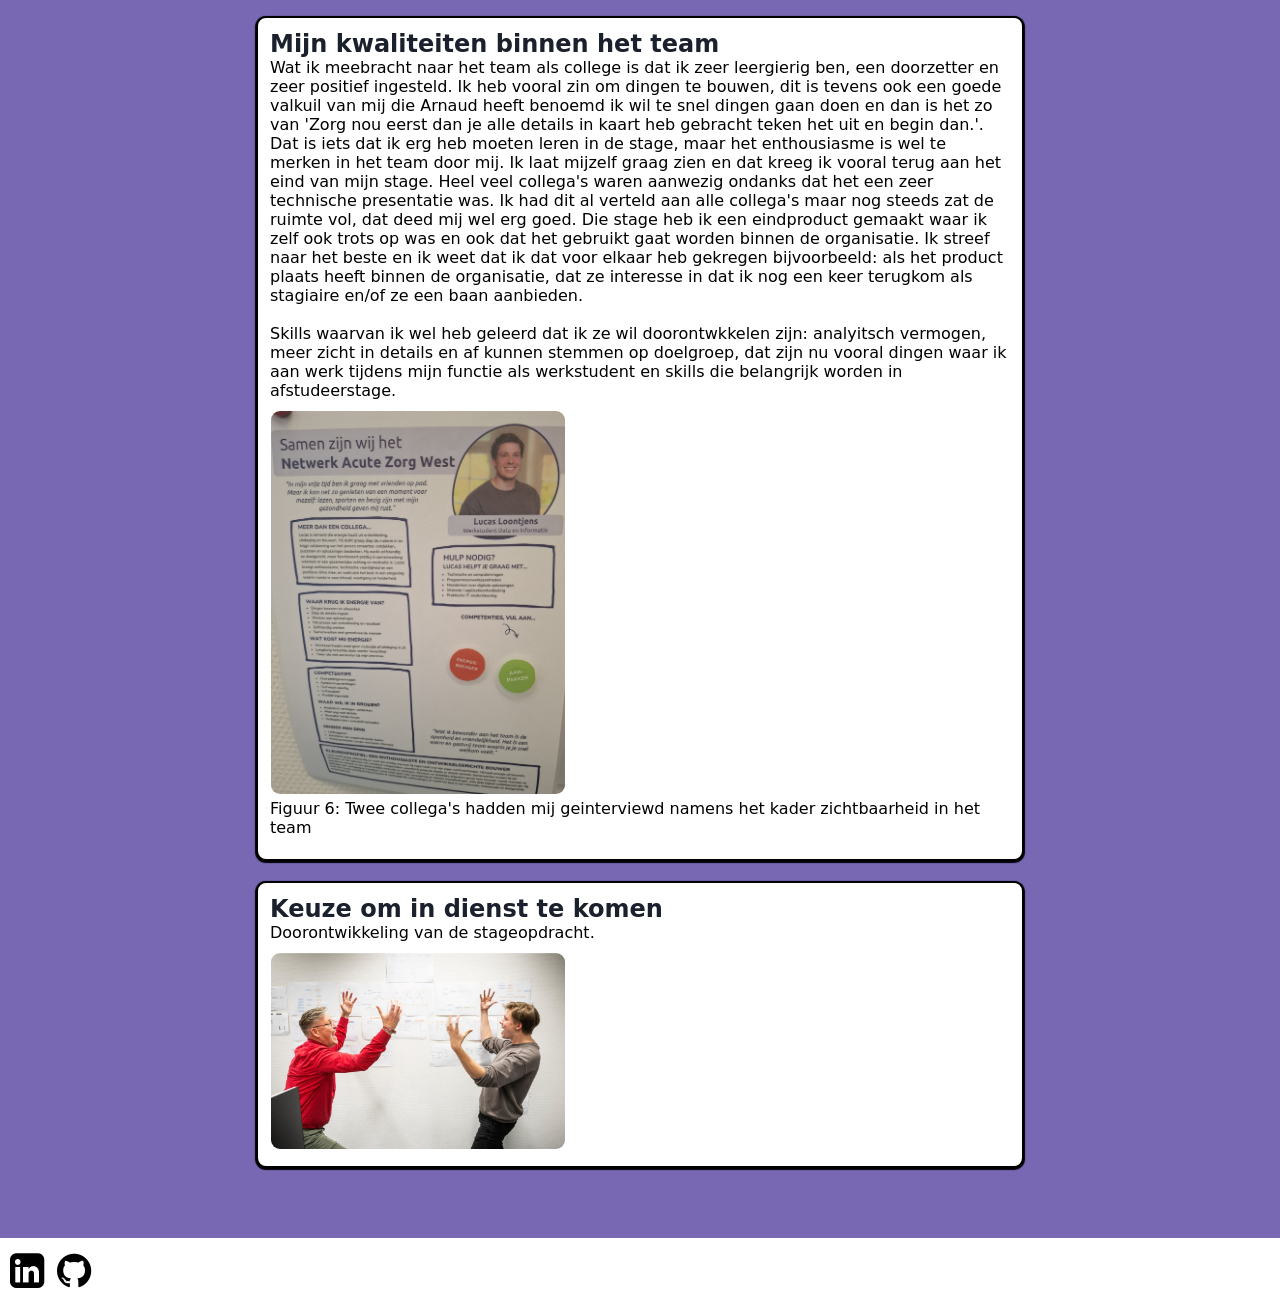
==== commit d139e08f: "tekstueel aanpassing" ====
--- a/nazw.html
+++ b/nazw.html
@@ -49,7 +49,7 @@
                     verschilt van elkaar. Wat betreft manier van werken, maar ook connecties maken. 
                     </br></br>
                     Een maat van mij
-                    die ik kende die wist dat ik bij ChipSoft werkte en wist ook dat ik een keer stage wilde doen ergens anders.
+                    die wist dat ik bij ChipSoft werkte en wist ook dat ik een keer stage wilde doen ergens anders.
                     Ik heb wiskunde bijles van Arnaud gehad en ook heb ik voor Arnaud de Slagtvelt applicatie gebouwd, dus die 
                     wist hoe ik te werk ging en zag het wel zitten dat ik erbij kwam als stagiaire.
                     De afdeling Data & Domein waar ik toen terecht wilde al groeien in de vorm van stagiaires, dus daar paste ik 
@@ -149,7 +149,7 @@
                     heb gekregen bijvoorbeeld: als het product plaats heeft binnen de organisatie, dat ze interesse in dat ik nog een keer 
                     terugkom als stagiaire en/of ze een baan aanbieden.
                     </br></br>
-                    Skills waarvan ik wel heb geleerd dat ik ze moet/wil doorontwkkelen zijn: analyitsch vermogen, meer zicht in details en
+                    Skills waarvan ik wel heb geleerd dat ik ze wil doorontwkkelen zijn: analyitsch vermogen, meer zicht in details en
                     af kunnen stemmen op doelgroep, dat zijn nu vooral dingen waar ik aan werk tijdens mijn functie als werkstudent
                     en skills die belangrijk worden in afstudeerstage.
                 </p>
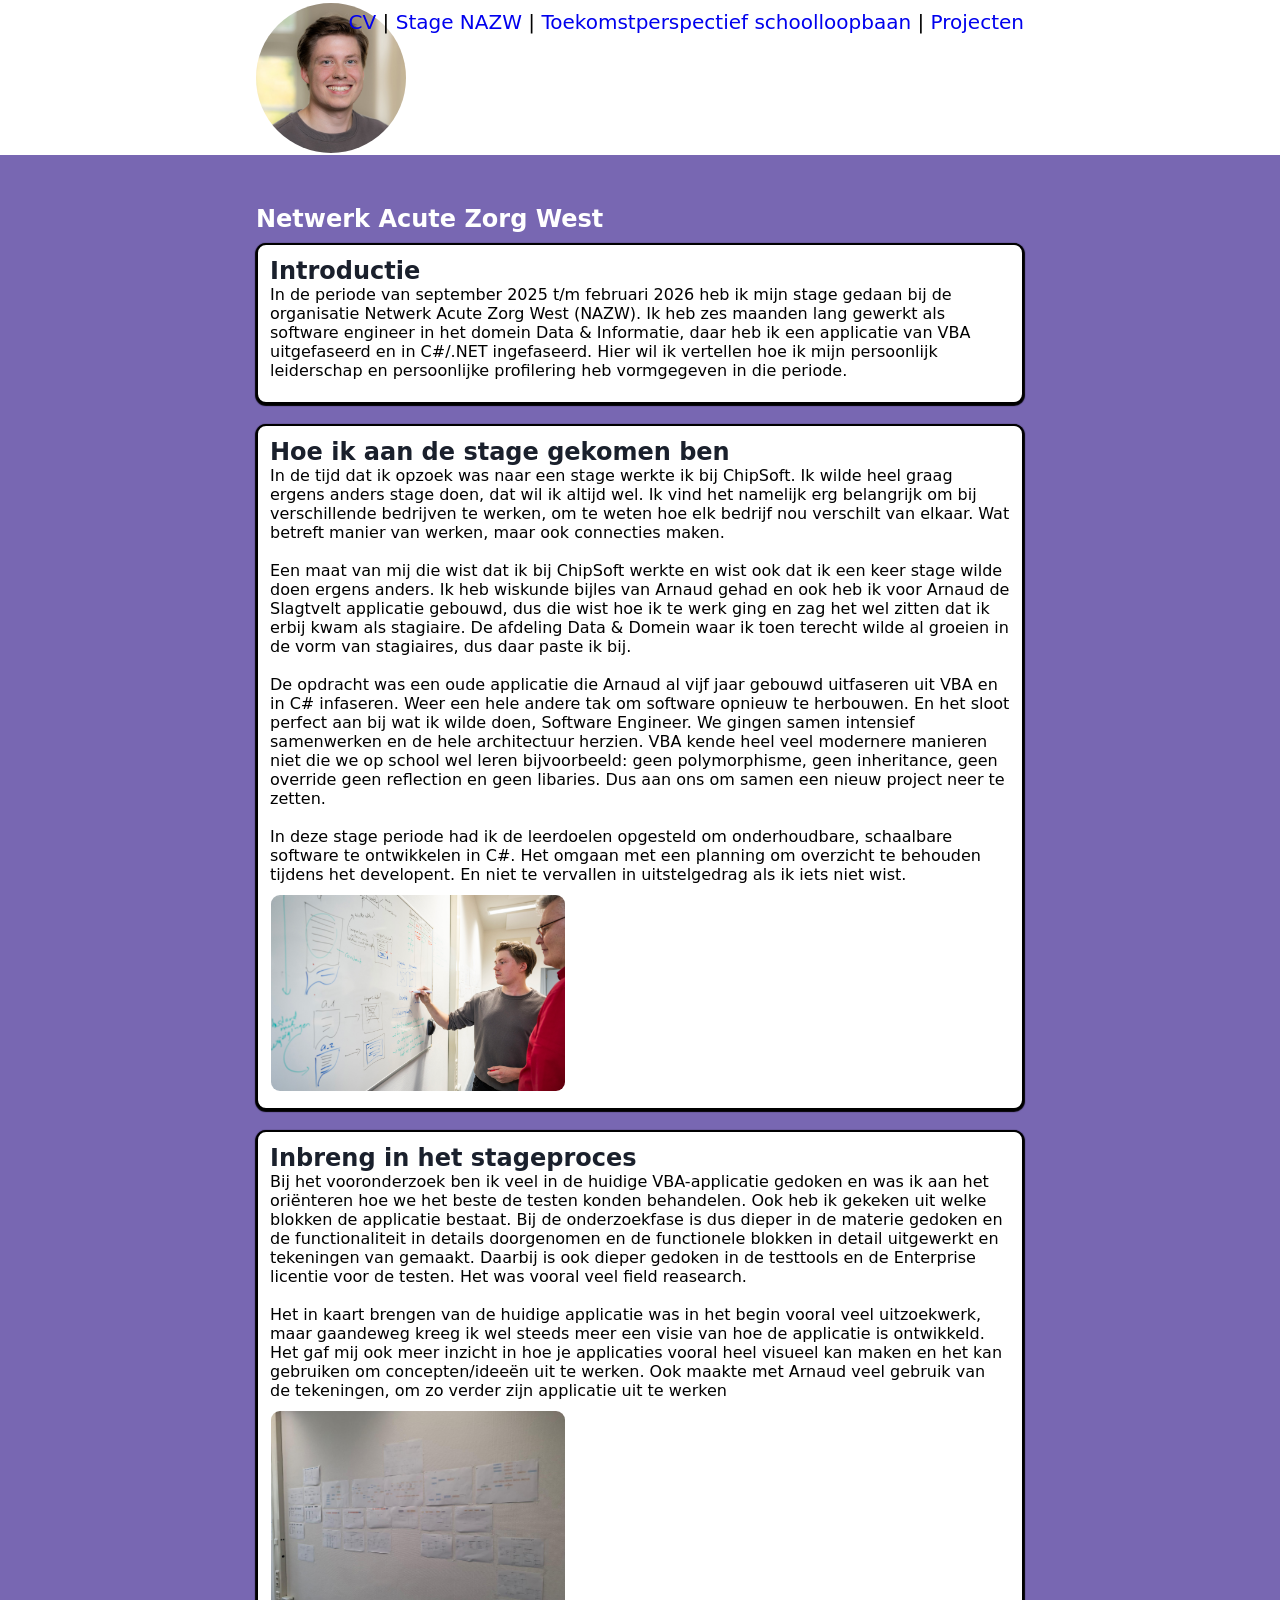
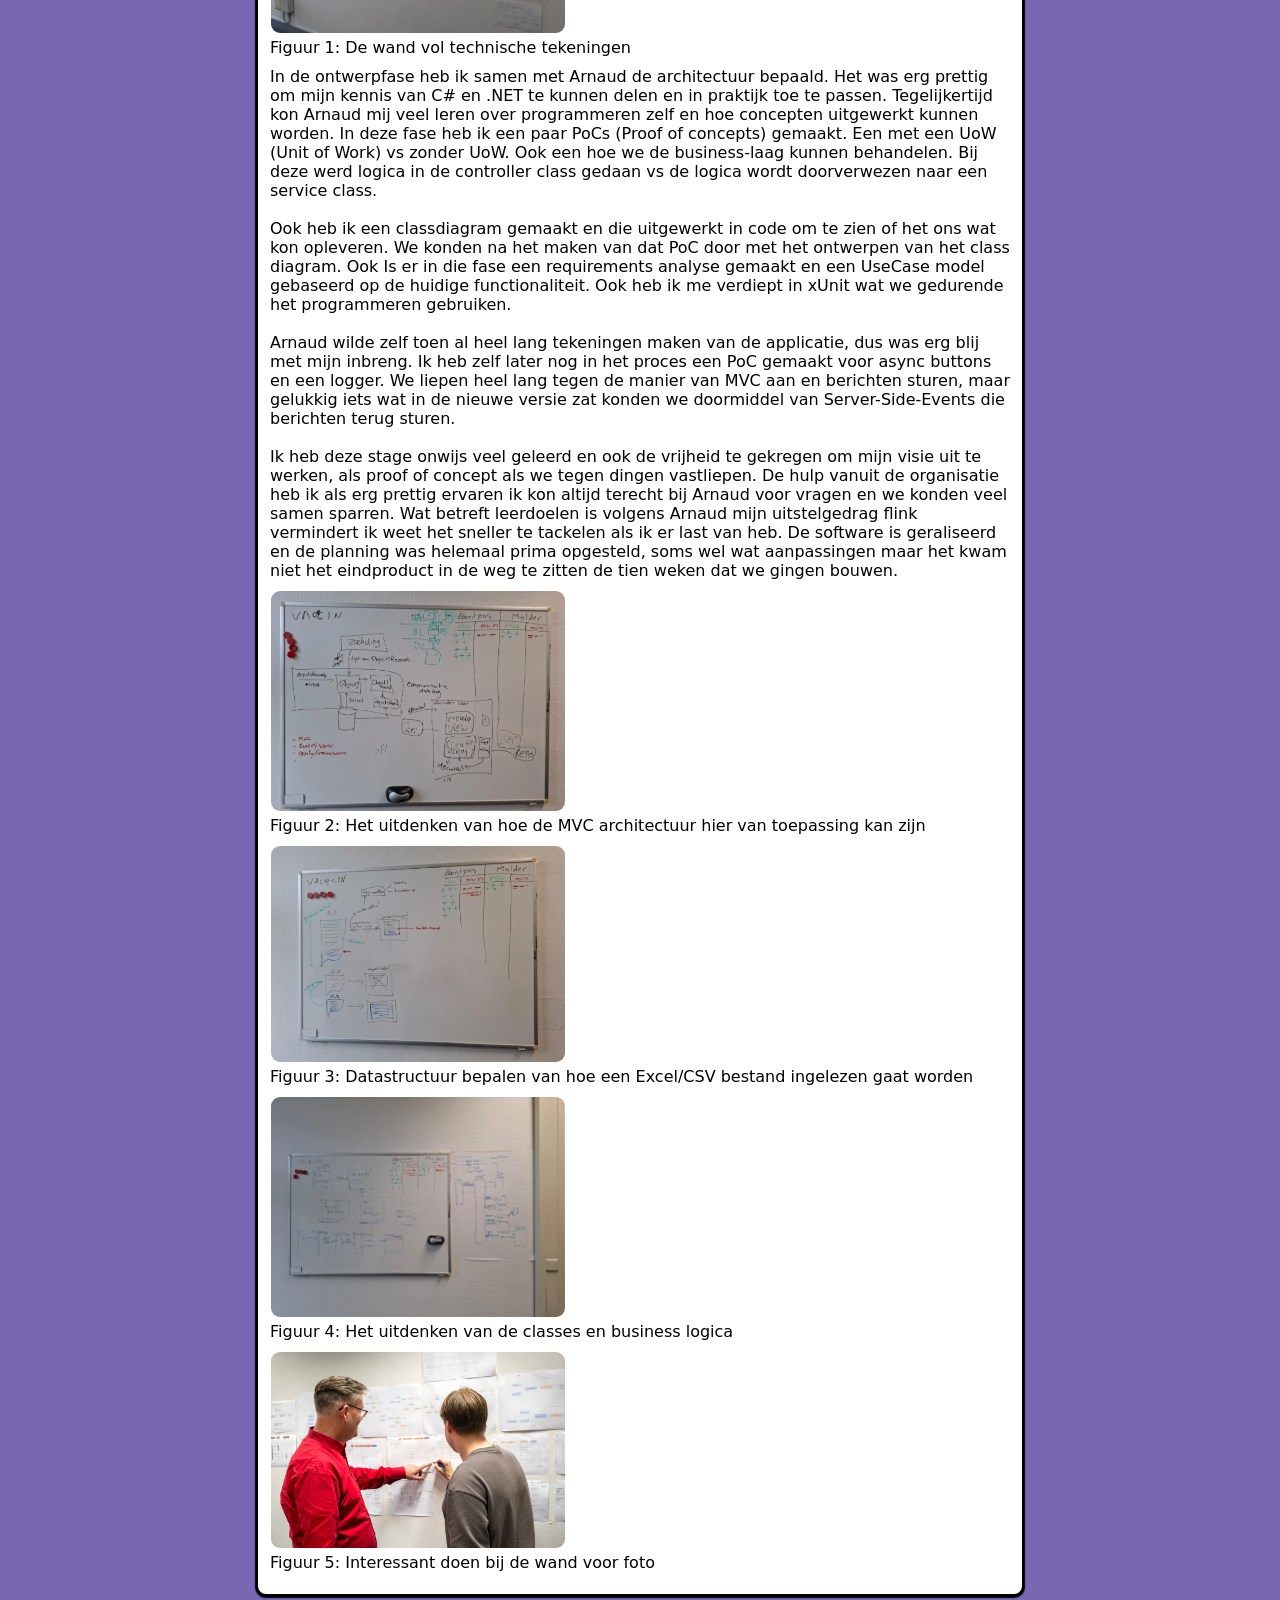
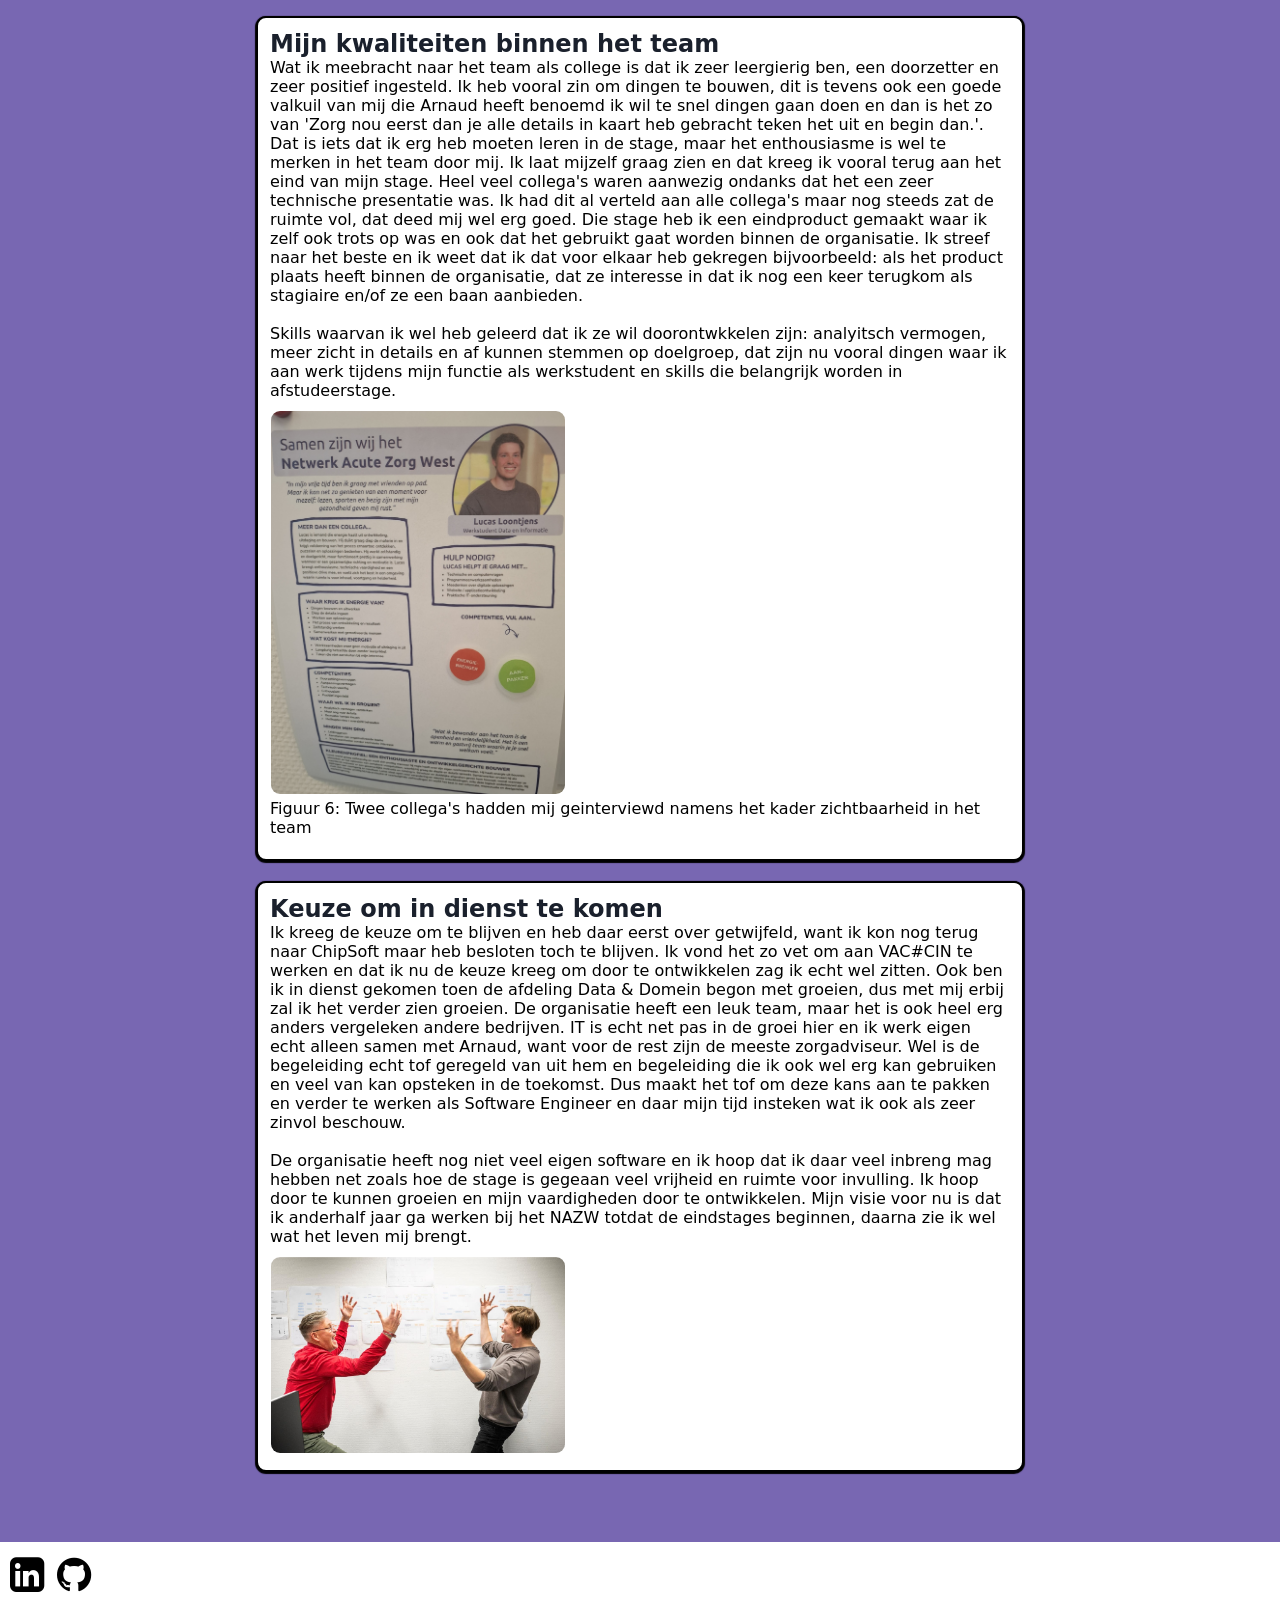
==== commit 5135e8e5: "keuze om in dienst te komen" ====
--- a/nazw.html
+++ b/nazw.html
@@ -161,7 +161,22 @@
                 <div class="company-details">
                     <h3>Keuze om in dienst te komen</h3>
                 </div>
-                <p>Doorontwikkeling van de stageopdracht.</p>
+                <p>
+                    Ik kreeg de keuze om te blijven en heb daar eerst over getwijfeld, want ik kon nog terug naar
+                    ChipSoft maar heb besloten toch te blijven. Ik vond het zo vet om aan VAC#CIN te werken en dat
+                    ik nu de keuze kreeg om door te ontwikkelen zag ik echt wel zitten. Ook ben ik in dienst gekomen
+                    toen de afdeling Data & Domein begon met groeien, dus met mij erbij zal ik het verder zien groeien. 
+                    De organisatie heeft een leuk team, maar het is ook heel erg anders vergeleken andere bedrijven. 
+                    IT is echt net pas in de groei hier en ik werk eigen echt alleen samen met Arnaud, want voor de rest zijn de meeste 
+                    zorgadviseur. Wel is de begeleiding echt tof geregeld van uit hem en begeleiding die ik ook wel erg kan gebruiken
+                    en veel van kan opsteken in de toekomst. Dus maakt het tof om deze kans aan te pakken en verder te werken
+                    als Software Engineer en daar mijn tijd insteken wat ik ook als zeer zinvol beschouw.
+                    </br></br>
+                    De organisatie heeft nog niet veel eigen software en ik hoop dat ik daar veel inbreng mag hebben
+                    net zoals hoe de stage is gegeaan veel vrijheid en ruimte voor invulling. Ik hoop door te kunnen groeien en mijn 
+                    vaardigheden door te ontwikkelen. Mijn visie voor nu is dat ik anderhalf jaar ga werken bij het NAZW totdat de eindstages
+                    beginnen, daarna zie ik wel wat het leven mij brengt.
+                 </p>
                 <img src="img/nazw/Deleted footage.png" class="photo-nazw">
             </div>
 
